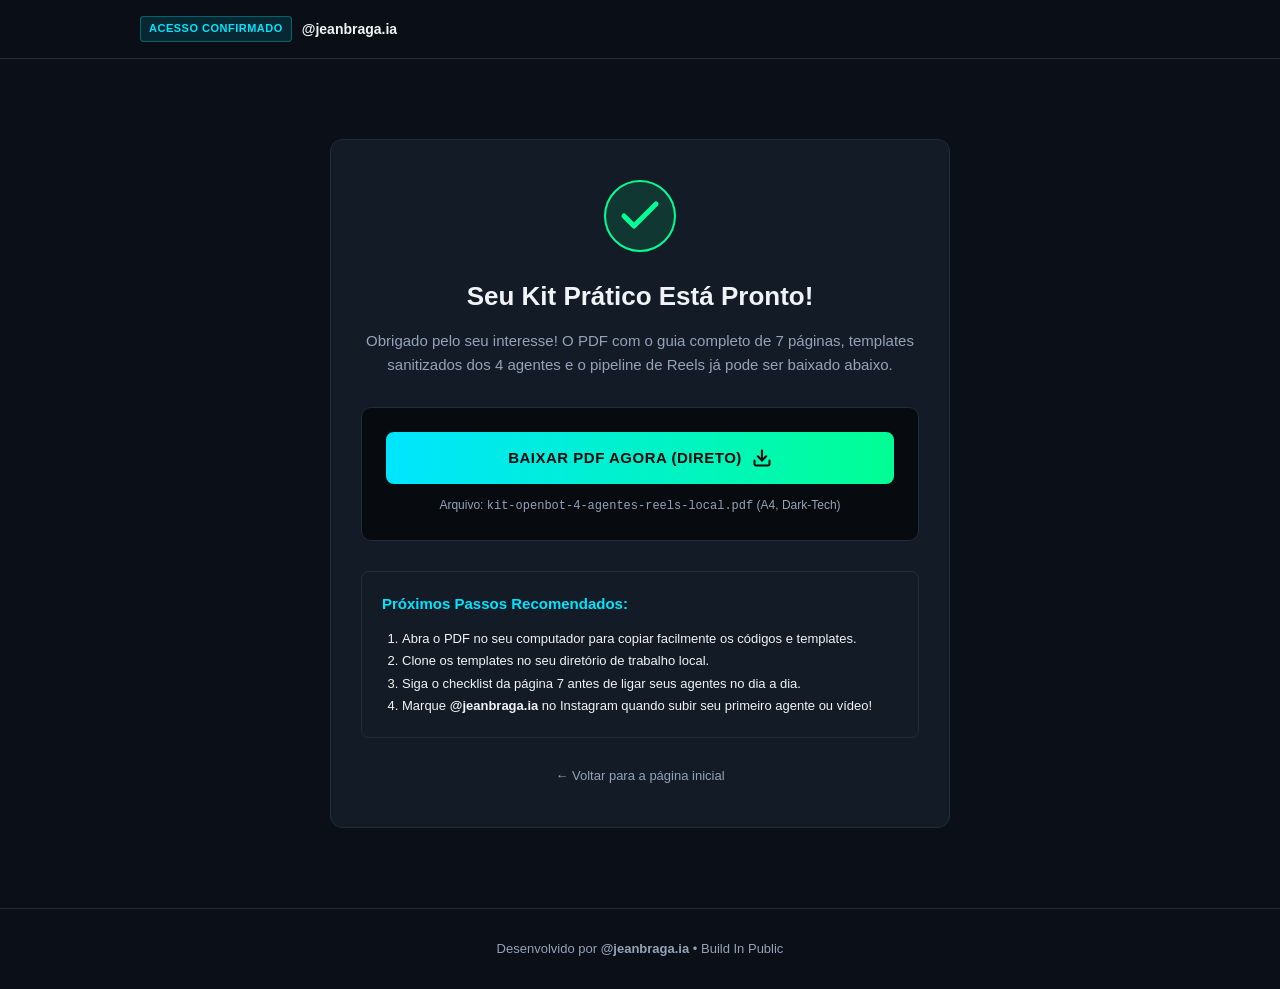
==== obrigado.html @ dc72104d "feat: landing page e kit pratico openbot 4 agentes Funil completo com Netlify Forms inteligente, ass" ====
<!DOCTYPE html>
<html lang="pt-BR">
<head>
  <meta charset="UTF-8">
  <meta name="viewport" content="width=device-width, initial-scale=1.0">
  <title>Kit Liberado! | @jeanbraga.ia</title>
  <link rel="stylesheet" href="styles.css">
</head>
<body>
  <header class="site-header">
    <div class="container header-content">
      <div class="brand">
        <span class="brand-badge">ACESSO CONFIRMADO</span>
        <span class="brand-handle">@jeanbraga.ia</span>
      </div>
    </div>
  </header>

  <main class="thankyou-section">
    <div class="container">
      <div class="thankyou-card">
        <div class="success-icon">
          <svg width="48" height="48" viewBox="0 0 24 24" fill="none" stroke="#00FF94" stroke-width="2.5" stroke-linecap="round" stroke-linejoin="round">
            <polyline points="20 6 9 17 4 12"></polyline>
          </svg>
        </div>

        <h1 class="thankyou-title">Seu Kit Prático Está Pronto!</h1>
        <p class="thankyou-subtitle">
          Obrigado pelo seu interesse! O PDF com o guia completo de 7 páginas, templates sanitizados dos 4 agentes e o pipeline de Reels já pode ser baixado abaixo.
        </p>

        <div class="download-box">
          <a href="assets/kit-openbot-4-agentes-reels-local.pdf" download="kit-openbot-4-agentes-reels-local.pdf" class="cta-button">
            <span>BAIXAR PDF AGORA (DIRETO)</span>
            <svg width="20" height="20" viewBox="0 0 24 24" fill="none" stroke="currentColor" stroke-width="2.5" stroke-linecap="round" stroke-linejoin="round">
              <path d="M21 15v4a2 2 0 0 1-2 2H5a2 2 0 0 1-2-2v-4"></path>
              <polyline points="7 10 12 15 17 10"></polyline>
              <line x1="12" y1="15" x2="12" y2="3"></line>
            </svg>
          </a>
          <p class="download-hint">Arquivo: <code>kit-openbot-4-agentes-reels-local.pdf</code> (A4, Dark-Tech)</p>
        </div>

        <div class="next-steps-card">
          <h3>Próximos Passos Recomendados:</h3>
          <ol class="steps-list">
            <li>Abra o PDF no seu computador para copiar facilmente os códigos e templates.</li>
            <li>Clone os templates no seu diretório de trabalho local.</li>
            <li>Siga o checklist da página 7 antes de ligar seus agentes no dia a dia.</li>
            <li>Marque <strong>@jeanbraga.ia</strong> no Instagram quando subir seu primeiro agente ou vídeo!</li>
          </ol>
        </div>

        <div class="thankyou-footer">
          <a href="index.html" class="back-link">← Voltar para a página inicial</a>
        </div>
      </div>
    </div>
  </main>

  <footer class="site-footer">
    <div class="container footer-content">
      <p>Desenvolvido por <strong>@jeanbraga.ia</strong> • Build In Public</p>
    </div>
  </footer>

  <script>
    // Inicia o download automaticamente após 1.5s para maior conveniência
    setTimeout(function() {
      const a = document.createElement('a');
      a.href = 'assets/kit-openbot-4-agentes-reels-local.pdf';
      a.download = 'kit-openbot-4-agentes-reels-local.pdf';
      document.body.appendChild(a);
      a.click();
      document.body.removeChild(a);
    }, 1500);
  </script>
</body>
</html>
---- styles.css ----
/* styles.css - Kit OpenBot 4 Agentes LP */
:root {
  --bg-color: #0B0F17;
  --surface-color: #131B26;
  --surface-border: #1F2D3D;
  --cyan: #00E5FF;
  --green: #00FF94;
  --purple: #A855F7;
  --yellow: #FBBF24;
  --text-white: #F0F4F8;
  --text-muted: #94A3B8;
  --text-danger: #F43F5E;
  --font-family: -apple-system, BlinkMacSystemFont, "Segoe UI", Roboto, "Helvetica Neue", Arial, sans-serif;
  --font-mono: ui-monospace, SFMono-Regular, Menlo, Monaco, Consolas, monospace;
}

* {
  box-sizing: border-box;
  margin: 0;
  padding: 0;
}

body {
  background-color: var(--bg-color);
  color: var(--text-white);
  font-family: var(--font-family);
  line-height: 1.6;
  -webkit-font-smoothing: antialiased;
}

.container {
  max-width: 1040px;
  margin: 0 auto;
  padding: 0 20px;
}

/* Site Header */
.site-header {
  border-bottom: 1px solid var(--surface-border);
  padding: 16px 0;
  background-color: rgba(11, 15, 23, 0.9);
  backdrop-filter: blur(8px);
  position: sticky;
  top: 0;
  z-index: 100;
}

.header-content {
  display: flex;
  justify-content: space-between;
  align-items: center;
}

.brand {
  display: flex;
  align-items: center;
  gap: 10px;
}

.brand-badge {
  background: rgba(0, 229, 255, 0.12);
  color: var(--cyan);
  border: 1px solid rgba(0, 229, 255, 0.3);
  font-size: 11px;
  font-weight: 700;
  padding: 3px 8px;
  border-radius: 4px;
  letter-spacing: 0.5px;
}

.brand-handle {
  font-weight: 700;
  font-size: 14px;
  color: var(--text-white);
}

.header-pill {
  font-size: 12px;
  color: var(--text-muted);
  display: flex;
  align-items: center;
  gap: 6px;
  background: var(--surface-color);
  border: 1px solid var(--surface-border);
  padding: 4px 12px;
  border-radius: 100px;
}

.dot {
  width: 6px;
  height: 6px;
  background-color: var(--green);
  border-radius: 50%;
  box-shadow: 0 0 8px var(--green);
}

/* Hero Section */
.hero-section {
  padding: 60px 0 50px;
  text-align: center;
}

.badge-tag {
  display: inline-block;
  color: var(--green);
  font-size: 12px;
  font-weight: 800;
  letter-spacing: 1px;
  text-transform: uppercase;
  margin-bottom: 16px;
}

.hero-title {
  font-size: clamp(26px, 4vw, 42px);
  line-height: 1.25;
  font-weight: 800;
  max-width: 860px;
  margin: 0 auto 20px;
}

.text-danger {
  color: var(--text-danger);
  text-decoration: line-through;
  opacity: 0.9;
}

.text-gradient {
  background: linear-gradient(90deg, var(--cyan), var(--green));
  -webkit-background-clip: text;
  -webkit-text-fill-color: transparent;
}

.hero-subtitle {
  font-size: 16px;
  color: var(--text-muted);
  max-width: 720px;
  margin: 0 auto 36px;
  line-height: 1.6;
}

/* Form Wrapper */
.form-wrapper {
  background: var(--surface-color);
  border: 1px solid var(--surface-border);
  border-radius: 12px;
  max-width: 540px;
  margin: 0 auto;
  padding: 30px;
  box-shadow: 0 16px 36px rgba(0, 0, 0, 0.4);
  text-align: left;
}

.form-header {
  margin-bottom: 20px;
  text-align: center;
}

.form-header h3 {
  font-size: 18px;
  color: var(--text-white);
  margin-bottom: 4px;
}

.form-header p {
  font-size: 13px;
  color: var(--text-muted);
}

.lead-form {
  display: flex;
  flex-direction: column;
  gap: 16px;
}

.form-group {
  display: flex;
  flex-direction: column;
  gap: 8px;
}

.form-label {
  font-size: 13px;
  font-weight: 600;
  color: var(--text-muted);
}

.input-container {
  position: relative;
  display: flex;
  align-items: center;
}

.form-input {
  width: 100%;
  background: #070A0F;
  border: 1.5px solid var(--surface-border);
  border-radius: 8px;
  padding: 14px 105px 14px 14px;
  font-size: 15px;
  color: var(--text-white);
  font-family: var(--font-family);
  transition: all 0.2s ease;
}

.form-input:focus {
  outline: none;
  border-color: var(--cyan);
  box-shadow: 0 0 0 3px rgba(0, 229, 255, 0.15);
}

.form-input.valid-phone {
  border-color: var(--green);
}

.form-input.valid-email {
  border-color: var(--cyan);
}

.form-input.invalid-input {
  border-color: var(--text-danger);
}

.type-indicator {
  position: absolute;
  right: 12px;
  font-size: 11px;
  font-weight: 700;
  padding: 3px 8px;
  border-radius: 4px;
  text-transform: uppercase;
  background: var(--surface-border);
  color: var(--text-muted);
  pointer-events: none;
  transition: all 0.2s ease;
}

.type-indicator.whatsapp {
  background: rgba(0, 255, 148, 0.15);
  color: var(--green);
  border: 1px solid rgba(0, 255, 148, 0.3);
}

.type-indicator.email {
  background: rgba(0, 229, 255, 0.15);
  color: var(--cyan);
  border: 1px solid rgba(0, 229, 255, 0.3);
}

.field-feedback {
  font-size: 12px;
  min-height: 18px;
}

.field-feedback.error {
  color: var(--text-danger);
}

.field-feedback.success {
  color: var(--green);
}

.cta-button {
  background: linear-gradient(90deg, #00E5FF, #00FF94);
  color: #070A0F;
  border: none;
  border-radius: 8px;
  padding: 14px 24px;
  font-size: 15px;
  font-weight: 800;
  letter-spacing: 0.5px;
  cursor: pointer;
  display: flex;
  align-items: center;
  justify-content: center;
  gap: 10px;
  transition: transform 0.15s ease, opacity 0.2s ease, box-shadow 0.2s ease;
  text-decoration: none;
}

.cta-button:hover:not(:disabled) {
  transform: translateY(-1px);
  box-shadow: 0 6px 20px rgba(0, 229, 255, 0.35);
}

.cta-button:disabled {
  opacity: 0.4;
  cursor: not-allowed;
}

.privacy-note {
  font-size: 11px;
  color: var(--text-muted);
  text-align: center;
  margin-top: 14px;
}

/* Features Section */
.features-section {
  padding: 60px 0;
  border-top: 1px solid var(--surface-border);
}

.section-header {
  text-align: center;
  margin-bottom: 40px;
}

.section-header h2 {
  font-size: clamp(22px, 3vw, 32px);
  margin-top: 6px;
  margin-bottom: 10px;
}

.section-header p {
  color: var(--text-muted);
  font-size: 15px;
}

.cards-grid {
  display: grid;
  grid-template-columns: repeat(auto-fit, minmax(230px, 1fr));
  gap: 20px;
}

.feature-card {
  background: var(--surface-color);
  border: 1px solid var(--surface-border);
  border-radius: 10px;
  padding: 24px;
  display: flex;
  flex-direction: column;
  gap: 12px;
}

.card-icon {
  font-family: var(--font-mono);
  font-size: 13px;
  font-weight: 700;
  width: 36px;
  height: 36px;
  display: flex;
  align-items: center;
  justify-content: center;
  border-radius: 8px;
}

.cyan-border {
  color: var(--cyan);
  border: 1px solid rgba(0, 229, 255, 0.4);
  background: rgba(0, 229, 255, 0.08);
}

.green-border {
  color: var(--green);
  border: 1px solid rgba(0, 255, 148, 0.4);
  background: rgba(0, 255, 148, 0.08);
}

.purple-border {
  color: var(--purple);
  border: 1px solid rgba(168, 85, 247, 0.4);
  background: rgba(168, 85, 247, 0.08);
}

.yellow-border {
  color: var(--yellow);
  border: 1px solid rgba(251, 191, 36, 0.4);
  background: rgba(251, 191, 36, 0.08);
}

.feature-card h3 {
  font-size: 17px;
  color: var(--text-white);
}

.feature-card p {
  font-size: 13px;
  color: var(--text-muted);
  line-height: 1.5;
  flex-grow: 1;
}

.card-tag {
  align-self: flex-start;
  font-size: 11px;
  font-family: var(--font-mono);
  color: var(--cyan);
  background: #070A0F;
  border: 1px solid var(--surface-border);
  padding: 3px 8px;
  border-radius: 4px;
}

/* Architecture Flow */
.architecture-section {
  padding: 60px 0 80px;
  border-top: 1px solid var(--surface-border);
}

.steps-flow {
  display: grid;
  grid-template-columns: repeat(auto-fit, minmax(170px, 1fr));
  gap: 16px;
  margin-top: 30px;
}

.flow-step {
  background: var(--surface-color);
  border: 1px solid var(--surface-border);
  border-radius: 8px;
  padding: 20px 16px;
  position: relative;
}

.step-num {
  font-size: 12px;
  font-weight: 800;
  font-family: var(--font-mono);
  color: var(--green);
  background: rgba(0, 255, 148, 0.1);
  padding: 2px 8px;
  border-radius: 4px;
  display: inline-block;
  margin-bottom: 10px;
}

.flow-step h4 {
  font-size: 15px;
  margin-bottom: 6px;
}

.flow-step p {
  font-size: 12px;
  color: var(--text-muted);
  line-height: 1.4;
}

/* Thank You Page */
.thankyou-section {
  padding: 80px 0;
  display: flex;
  align-items: center;
  justify-content: center;
}

.thankyou-card {
  background: var(--surface-color);
  border: 1px solid var(--surface-border);
  border-radius: 12px;
  max-width: 620px;
  margin: 0 auto;
  padding: 40px 30px;
  text-align: center;
}

.success-icon {
  width: 72px;
  height: 72px;
  border-radius: 50%;
  background: rgba(0, 255, 148, 0.12);
  border: 2px solid var(--green);
  display: flex;
  align-items: center;
  justify-content: center;
  margin: 0 auto 24px;
}

.thankyou-title {
  font-size: 26px;
  margin-bottom: 12px;
}

.thankyou-subtitle {
  color: var(--text-muted);
  font-size: 15px;
  margin-bottom: 30px;
  line-height: 1.6;
}

.download-box {
  background: #070A0F;
  border: 1px solid var(--surface-border);
  border-radius: 10px;
  padding: 24px;
  margin-bottom: 30px;
}

.download-hint {
  font-size: 12px;
  color: var(--text-muted);
  margin-top: 12px;
}

.next-steps-card {
  text-align: left;
  background: var(--surface-color);
  border: 1px solid var(--surface-border);
  border-radius: 8px;
  padding: 20px;
  margin-bottom: 24px;
}

.next-steps-card h3 {
  font-size: 15px;
  color: var(--cyan);
  margin-bottom: 12px;
}

.steps-list {
  padding-left: 20px;
  font-size: 13px;
  color: var(--text-white);
  line-height: 1.7;
}

.back-link {
  color: var(--text-muted);
  font-size: 13px;
  text-decoration: none;
  transition: color 0.2s ease;
}

.back-link:hover {
  color: var(--cyan);
}

/* Footer */
.site-footer {
  border-top: 1px solid var(--surface-border);
  padding: 30px 0;
  text-align: center;
  font-size: 13px;
  color: var(--text-muted);
}

.footer-meta {
  font-size: 11px;
  margin-top: 6px;
  opacity: 0.7;
}

@media (max-width: 600px) {
  .hero-section {
    padding: 40px 0 30px;
  }
  .form-wrapper {
    padding: 20px 16px;
  }
}
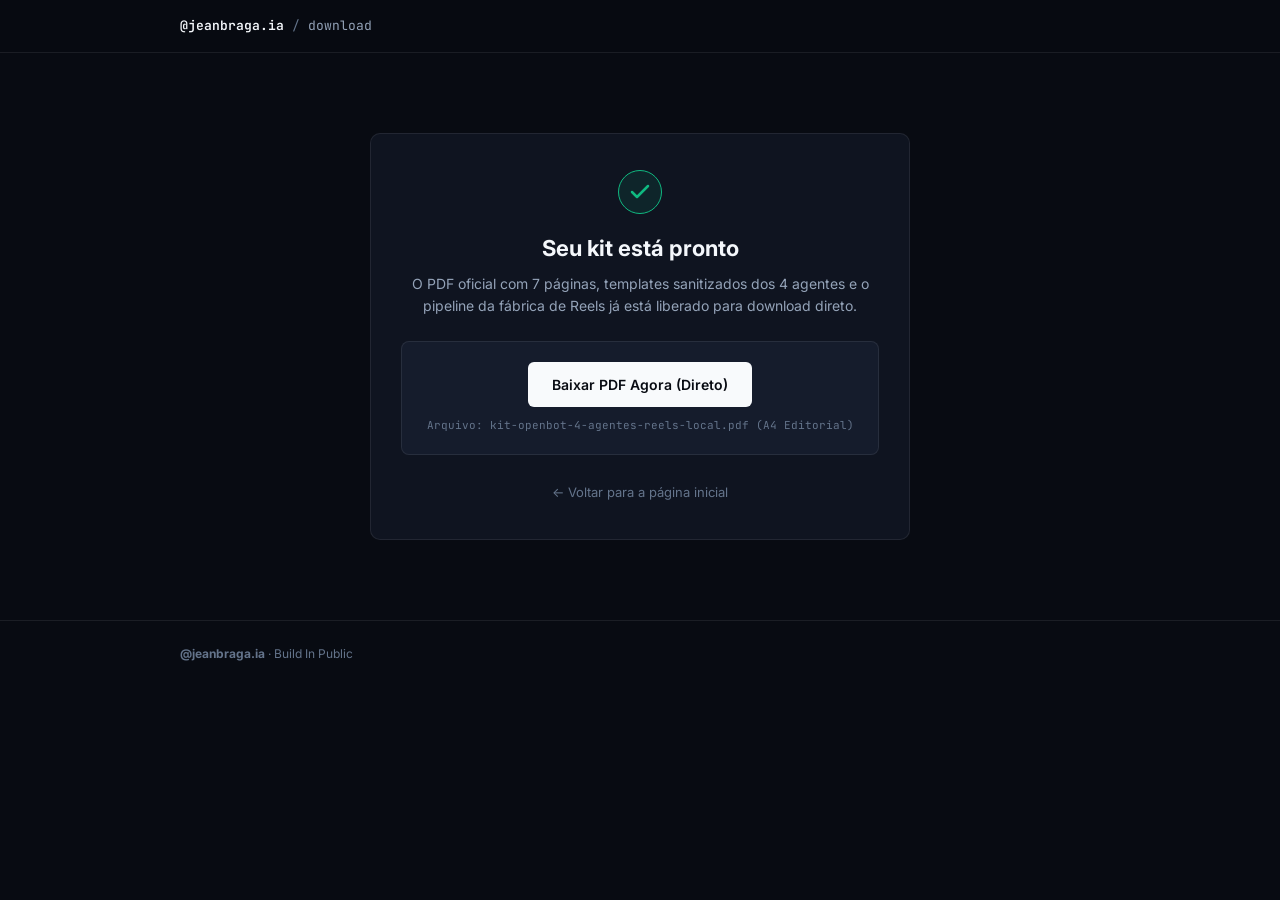
==== commit f64b13e1: "fix(brand): aplica Brand Kit 1.0 oficial na LP e PDF editorial corrigido - Corrige ordem de renderiz" ====
--- a/obrigado.html
+++ b/obrigado.html
@@ -3,70 +3,56 @@
 <head>
   <meta charset="UTF-8">
   <meta name="viewport" content="width=device-width, initial-scale=1.0">
-  <title>Kit Liberado! | @jeanbraga.ia</title>
+  <title>Kit Liberado — @jeanbraga.ia</title>
+  <link rel="preconnect" href="https://fonts.googleapis.com">
+  <link rel="preconnect" href="https://fonts.gstatic.com" crossorigin>
+  <link href="https://fonts.googleapis.com/css2?family=Inter:wght@400;500;600;700&family=JetBrains+Mono:wght@400;500&display=swap" rel="stylesheet">
   <link rel="stylesheet" href="styles.css">
 </head>
 <body>
   <header class="site-header">
-    <div class="container header-content">
+    <div class="container header-inner">
       <div class="brand">
-        <span class="brand-badge">ACESSO CONFIRMADO</span>
         <span class="brand-handle">@jeanbraga.ia</span>
+        <span class="brand-sep">/</span>
+        <span class="brand-tag">download</span>
       </div>
     </div>
   </header>
 
-  <main class="thankyou-section">
+  <main class="thankyou-wrapper">
     <div class="container">
-      <div class="thankyou-card">
-        <div class="success-icon">
-          <svg width="48" height="48" viewBox="0 0 24 24" fill="none" stroke="#00FF94" stroke-width="2.5" stroke-linecap="round" stroke-linejoin="round">
+      <div class="thankyou-box">
+        <div class="check-icon">
+          <svg width="24" height="24" viewBox="0 0 24 24" fill="none" stroke="#10B981" stroke-width="2.5" stroke-linecap="round" stroke-linejoin="round">
             <polyline points="20 6 9 17 4 12"></polyline>
           </svg>
         </div>
 
-        <h1 class="thankyou-title">Seu Kit Prático Está Pronto!</h1>
-        <p class="thankyou-subtitle">
-          Obrigado pelo seu interesse! O PDF com o guia completo de 7 páginas, templates sanitizados dos 4 agentes e o pipeline de Reels já pode ser baixado abaixo.
+        <h1 class="thankyou-title">Seu kit está pronto</h1>
+        <p class="thankyou-desc">
+          O PDF oficial com 7 páginas, templates sanitizados dos 4 agentes e o pipeline da fábrica de Reels já está liberado para download direto.
         </p>
 
-        <div class="download-box">
-          <a href="assets/kit-openbot-4-agentes-reels-local.pdf" download="kit-openbot-4-agentes-reels-local.pdf" class="cta-button">
-            <span>BAIXAR PDF AGORA (DIRETO)</span>
-            <svg width="20" height="20" viewBox="0 0 24 24" fill="none" stroke="currentColor" stroke-width="2.5" stroke-linecap="round" stroke-linejoin="round">
-              <path d="M21 15v4a2 2 0 0 1-2 2H5a2 2 0 0 1-2-2v-4"></path>
-              <polyline points="7 10 12 15 17 10"></polyline>
-              <line x1="12" y1="15" x2="12" y2="3"></line>
-            </svg>
+        <div class="download-action">
+          <a href="assets/kit-openbot-4-agentes-reels-local.pdf" download="kit-openbot-4-agentes-reels-local.pdf" class="download-btn">
+            Baixar PDF Agora (Direto)
           </a>
-          <p class="download-hint">Arquivo: <code>kit-openbot-4-agentes-reels-local.pdf</code> (A4, Dark-Tech)</p>
+          <p class="download-subtext">Arquivo: kit-openbot-4-agentes-reels-local.pdf (A4 Editorial)</p>
         </div>
 
-        <div class="next-steps-card">
-          <h3>Próximos Passos Recomendados:</h3>
-          <ol class="steps-list">
-            <li>Abra o PDF no seu computador para copiar facilmente os códigos e templates.</li>
-            <li>Clone os templates no seu diretório de trabalho local.</li>
-            <li>Siga o checklist da página 7 antes de ligar seus agentes no dia a dia.</li>
-            <li>Marque <strong>@jeanbraga.ia</strong> no Instagram quando subir seu primeiro agente ou vídeo!</li>
-          </ol>
-        </div>
-
-        <div class="thankyou-footer">
-          <a href="index.html" class="back-link">← Voltar para a página inicial</a>
-        </div>
+        <a href="index.html" class="return-link">← Voltar para a página inicial</a>
       </div>
     </div>
   </main>
 
   <footer class="site-footer">
-    <div class="container footer-content">
-      <p>Desenvolvido por <strong>@jeanbraga.ia</strong> • Build In Public</p>
+    <div class="container footer-inner">
+      <div><strong>@jeanbraga.ia</strong> · Build In Public</div>
     </div>
   </footer>
 
   <script>
-    // Inicia o download automaticamente após 1.5s para maior conveniência
     setTimeout(function() {
       const a = document.createElement('a');
       a.href = 'assets/kit-openbot-4-agentes-reels-local.pdf';
@@ -74,7 +60,7 @@
       document.body.appendChild(a);
       a.click();
       document.body.removeChild(a);
-    }, 1500);
+    }, 1200);
   </script>
 </body>
 </html>
--- a/styles.css
+++ b/styles.css
@@ -1,17 +1,25 @@
-/* styles.css - Kit OpenBot 4 Agentes LP */
+/* styles.css — Brand Kit Oficial @jeanbraga.ia (Versão 1.0) */
 :root {
-  --bg-color: #0B0F17;
-  --surface-color: #131B26;
-  --surface-border: #1F2D3D;
-  --cyan: #00E5FF;
-  --green: #00FF94;
-  --purple: #A855F7;
-  --yellow: #FBBF24;
-  --text-white: #F0F4F8;
-  --text-muted: #94A3B8;
-  --text-danger: #F43F5E;
-  --font-family: -apple-system, BlinkMacSystemFont, "Segoe UI", Roboto, "Helvetica Neue", Arial, sans-serif;
-  --font-mono: ui-monospace, SFMono-Regular, Menlo, Monaco, Consolas, monospace;
+  --bg-canvas: #080B12;
+  --bg-surface-1: #0F1420;
+  --bg-surface-2: #151C2C;
+  --border-hairline: rgba(255, 255, 255, 0.08);
+  --border-hover: rgba(56, 189, 248, 0.28);
+  --border-focus: rgba(56, 189, 248, 0.45);
+  
+  --text-primary: #F4F7FB;
+  --text-secondary: #94A3B8;
+  --text-muted: #64748B;
+  
+  --accent-tech: #38BDF8;
+  --accent-signal: #10B981;
+  
+  --cta-bg: #F8FAFC;
+  --cta-text: #080B12;
+  --cta-hover: #E2E8F0;
+  
+  --font-sans: "Inter", -apple-system, BlinkMacSystemFont, "Segoe UI", Roboto, sans-serif;
+  --font-mono: "JetBrains Mono", ui-monospace, SFMono-Regular, monospace;
 }
 
 * {
@@ -21,31 +29,31 @@
 }
 
 body {
-  background-color: var(--bg-color);
-  color: var(--text-white);
-  font-family: var(--font-family);
-  line-height: 1.6;
+  background-color: var(--bg-canvas);
+  color: var(--text-primary);
+  font-family: var(--font-sans);
+  line-height: 1.5;
   -webkit-font-smoothing: antialiased;
 }
 
 .container {
-  max-width: 1040px;
+  max-width: 960px;
   margin: 0 auto;
   padding: 0 20px;
 }
 
-/* Site Header */
+/* Header */
 .site-header {
-  border-bottom: 1px solid var(--surface-border);
+  border-bottom: 1px solid var(--border-hairline);
   padding: 16px 0;
-  background-color: rgba(11, 15, 23, 0.9);
+  background-color: rgba(8, 11, 18, 0.85);
   backdrop-filter: blur(8px);
   position: sticky;
   top: 0;
   z-index: 100;
 }
 
-.header-content {
+.header-inner {
   display: flex;
   justify-content: space-between;
   align-items: center;
@@ -54,496 +62,501 @@
 .brand {
   display: flex;
   align-items: center;
+  gap: 8px;
+  font-family: var(--font-mono);
+  font-size: 13px;
+}
+
+.brand-handle {
+  font-weight: 600;
+  color: var(--text-primary);
+}
+
+.brand-sep {
+  color: var(--text-muted);
+}
+
+.brand-tag {
+  color: var(--text-secondary);
+}
+
+.header-status {
+  display: flex;
+  align-items: center;
+  gap: 8px;
+  font-size: 12px;
+  color: var(--text-secondary);
+  font-family: var(--font-mono);
+}
+
+.status-indicator {
+  width: 6px;
+  height: 6px;
+  background-color: var(--accent-signal);
+  border-radius: 50%;
+}
+
+/* Hero Section */
+.hero-section {
+  padding: 70px 0 40px;
+  text-align: left;
+}
+
+.eyebrow {
+  font-family: var(--font-mono);
+  font-size: 11px;
+  font-weight: 600;
+  color: var(--accent-tech);
+  letter-spacing: 0.05em;
+  margin-bottom: 16px;
+}
+
+.hero-headline {
+  font-size: clamp(30px, 4.5vw, 44px);
+  font-weight: 700;
+  line-height: 1.15;
+  letter-spacing: -0.03em;
+  color: var(--text-primary);
+  max-width: 820px;
+  margin-bottom: 18px;
+}
+
+.hero-description {
+  font-size: 16px;
+  color: var(--text-secondary);
+  max-width: 700px;
+  line-height: 1.6;
+  margin-bottom: 32px;
+}
+
+/* Form */
+.form-container {
+  background: var(--bg-surface-1);
+  border: 1px solid var(--border-hairline);
+  border-radius: 10px;
+  padding: 16px;
+  max-width: 680px;
+  margin-bottom: 40px;
+}
+
+.input-row {
+  display: flex;
   gap: 10px;
 }
 
-.brand-badge {
-  background: rgba(0, 229, 255, 0.12);
-  color: var(--cyan);
-  border: 1px solid rgba(0, 229, 255, 0.3);
+.input-wrapper {
+  position: relative;
+  flex: 1;
+  display: flex;
+  align-items: center;
+}
+
+.contact-input {
+  width: 100%;
+  background: var(--bg-surface-2);
+  border: 1px solid var(--border-hairline);
+  border-radius: 8px;
+  padding: 12px 100px 12px 14px;
+  font-size: 14px;
+  color: var(--text-primary);
+  font-family: var(--font-sans);
+  transition: border-color 0.15s ease;
+}
+
+.contact-input:focus {
+  outline: none;
+  border-color: var(--border-focus);
+}
+
+.contact-input.valid-phone {
+  border-color: var(--accent-signal);
+}
+
+.contact-input.valid-email {
+  border-color: var(--accent-tech);
+}
+
+.contact-input.invalid-input {
+  border-color: #EF4444;
+}
+
+.input-badge {
+  position: absolute;
+  right: 10px;
+  font-family: var(--font-mono);
+  font-size: 10px;
+  font-weight: 500;
+  padding: 3px 6px;
+  border-radius: 4px;
+  background: rgba(255, 255, 255, 0.05);
+  color: var(--text-muted);
+  pointer-events: none;
+}
+
+.input-badge.whatsapp {
+  background: rgba(16, 185, 129, 0.15);
+  color: var(--accent-signal);
+}
+
+.input-badge.email {
+  background: rgba(56, 189, 248, 0.15);
+  color: var(--accent-tech);
+}
+
+.primary-cta {
+  background: var(--cta-bg);
+  color: var(--cta-text);
+  border: none;
+  border-radius: 8px;
+  padding: 0 22px;
+  font-size: 14px;
+  font-weight: 600;
+  font-family: var(--font-sans);
+  cursor: pointer;
+  white-space: nowrap;
+  transition: background-color 0.15s ease, opacity 0.15s ease;
+}
+
+.primary-cta:hover:not(:disabled) {
+  background: var(--cta-hover);
+}
+
+.primary-cta:disabled {
+  opacity: 0.35;
+  cursor: not-allowed;
+}
+
+.form-footer {
+  display: flex;
+  justify-content: space-between;
+  align-items: center;
+  margin-top: 10px;
+  padding: 0 2px;
+  font-size: 12px;
+}
+
+.feedback-msg {
+  font-family: var(--font-mono);
   font-size: 11px;
+}
+
+.feedback-msg.error {
+  color: #EF4444;
+}
+
+.feedback-msg.success {
+  color: var(--accent-signal);
+}
+
+.privacy-text {
+  color: var(--text-muted);
+  font-size: 11px;
+}
+
+/* Artifact Preview Interativo (Code Window) */
+.preview-section {
+  padding-bottom: 60px;
+}
+
+.code-window {
+  background: var(--bg-surface-1);
+  border: 1px solid var(--border-hairline);
+  border-radius: 10px;
+  overflow: hidden;
+}
+
+.window-header {
+  display: flex;
+  align-items: center;
+  justify-content: space-between;
+  padding: 10px 16px;
+  border-bottom: 1px solid var(--border-hairline);
+  background: rgba(8, 11, 18, 0.5);
+}
+
+.window-dots {
+  display: flex;
+  gap: 6px;
+  width: 50px;
+}
+
+.window-dots .dot {
+  width: 8px;
+  height: 8px;
+  border-radius: 50%;
+  background: rgba(255, 255, 255, 0.15);
+}
+
+.window-tabs {
+  display: flex;
+  gap: 4px;
+}
+
+.tab-btn {
+  background: none;
+  border: none;
+  color: var(--text-secondary);
+  font-family: var(--font-mono);
+  font-size: 12px;
+  padding: 5px 12px;
+  border-radius: 6px;
+  cursor: pointer;
+  transition: all 0.15s ease;
+}
+
+.tab-btn:hover {
+  color: var(--text-primary);
+  background: var(--bg-surface-2);
+}
+
+.tab-btn.active {
+  color: var(--text-primary);
+  background: var(--bg-surface-2);
+  border: 1px solid var(--border-hairline);
+}
+
+.file-tag {
+  font-family: var(--font-mono);
+  font-size: 10px;
+  color: var(--text-muted);
+}
+
+.window-body {
+  padding: 18px 20px;
+  background: var(--bg-surface-1);
+}
+
+.code-content {
+  display: none;
+  font-family: var(--font-mono);
+  font-size: 12.5px;
+  line-height: 1.6;
+  color: #E2E8F0;
+  overflow-x: auto;
+}
+
+.code-content.active {
+  display: block;
+}
+
+.c-comment { color: #64748B; }
+.c-keyword { color: #38BDF8; font-weight: 500; }
+.c-string { color: #10B981; }
+.c-func { color: #FCD34D; }
+.c-num { color: #F472B6; }
+.c-var { color: #38BDF8; text-decoration: underline; }
+
+/* Bento Grid Asimétrico */
+.bento-section {
+  padding-bottom: 80px;
+}
+
+.section-title-wrap {
+  margin-bottom: 24px;
+}
+
+.section-headline {
+  font-size: 22px;
   font-weight: 700;
+  letter-spacing: -0.02em;
+  color: var(--text-primary);
+  margin-bottom: 4px;
+}
+
+.section-sub {
+  font-size: 14px;
+  color: var(--text-secondary);
+}
+
+.bento-grid {
+  display: grid;
+  grid-template-columns: repeat(3, 1fr);
+  gap: 14px;
+}
+
+.bento-card {
+  background: var(--bg-surface-1);
+  border: 1px solid var(--border-hairline);
+  border-radius: 10px;
+  padding: 22px;
+  display: flex;
+  flex-direction: column;
+  transition: border-color 0.2s ease;
+}
+
+.bento-card:hover {
+  border-color: var(--border-hover);
+}
+
+.bento-hero {
+  grid-column: span 2;
+}
+
+.bento-wide {
+  grid-column: span 3;
+}
+
+.card-meta {
+  font-family: var(--font-mono);
+  font-size: 10.5px;
+  font-weight: 600;
+  color: var(--accent-tech);
+  margin-bottom: 10px;
+  letter-spacing: 0.04em;
+}
+
+.bento-card h3 {
+  font-size: 17px;
+  font-weight: 600;
+  color: var(--text-primary);
+  margin-bottom: 8px;
+}
+
+.bento-card p {
+  font-size: 13px;
+  color: var(--text-secondary);
+  line-height: 1.55;
+  flex-grow: 1;
+}
+
+.card-tags {
+  display: flex;
+  gap: 8px;
+  margin-top: 16px;
+}
+
+.card-tags span {
+  font-family: var(--font-mono);
+  font-size: 11px;
+  color: var(--text-secondary);
+  background: var(--bg-surface-2);
+  border: 1px solid var(--border-hairline);
   padding: 3px 8px;
   border-radius: 4px;
-  letter-spacing: 0.5px;
-}
-
-.brand-handle {
+}
+
+/* Thank you page styles */
+.thankyou-wrapper {
+  padding: 80px 0;
+  max-width: 580px;
+  margin: 0 auto;
+}
+
+.thankyou-box {
+  background: var(--bg-surface-1);
+  border: 1px solid var(--border-hairline);
+  border-radius: 10px;
+  padding: 36px 30px;
+  text-align: center;
+}
+
+.check-icon {
+  width: 44px;
+  height: 44px;
+  border-radius: 50%;
+  background: rgba(16, 185, 129, 0.1);
+  border: 1px solid var(--accent-signal);
+  display: flex;
+  align-items: center;
+  justify-content: center;
+  margin: 0 auto 18px;
+}
+
+.thankyou-title {
+  font-size: 22px;
   font-weight: 700;
+  margin-bottom: 8px;
+}
+
+.thankyou-desc {
   font-size: 14px;
-  color: var(--text-white);
-}
-
-.header-pill {
-  font-size: 12px;
-  color: var(--text-muted);
-  display: flex;
-  align-items: center;
-  gap: 6px;
-  background: var(--surface-color);
-  border: 1px solid var(--surface-border);
-  padding: 4px 12px;
-  border-radius: 100px;
-}
-
-.dot {
-  width: 6px;
-  height: 6px;
-  background-color: var(--green);
-  border-radius: 50%;
-  box-shadow: 0 0 8px var(--green);
-}
-
-/* Hero Section */
-.hero-section {
-  padding: 60px 0 50px;
-  text-align: center;
-}
-
-.badge-tag {
-  display: inline-block;
-  color: var(--green);
-  font-size: 12px;
-  font-weight: 800;
-  letter-spacing: 1px;
-  text-transform: uppercase;
-  margin-bottom: 16px;
-}
-
-.hero-title {
-  font-size: clamp(26px, 4vw, 42px);
-  line-height: 1.25;
-  font-weight: 800;
-  max-width: 860px;
-  margin: 0 auto 20px;
-}
-
-.text-danger {
-  color: var(--text-danger);
-  text-decoration: line-through;
-  opacity: 0.9;
-}
-
-.text-gradient {
-  background: linear-gradient(90deg, var(--cyan), var(--green));
-  -webkit-background-clip: text;
-  -webkit-text-fill-color: transparent;
-}
-
-.hero-subtitle {
-  font-size: 16px;
-  color: var(--text-muted);
-  max-width: 720px;
-  margin: 0 auto 36px;
+  color: var(--text-secondary);
   line-height: 1.6;
-}
-
-/* Form Wrapper */
-.form-wrapper {
-  background: var(--surface-color);
-  border: 1px solid var(--surface-border);
-  border-radius: 12px;
-  max-width: 540px;
-  margin: 0 auto;
-  padding: 30px;
-  box-shadow: 0 16px 36px rgba(0, 0, 0, 0.4);
-  text-align: left;
-}
-
-.form-header {
-  margin-bottom: 20px;
-  text-align: center;
-}
-
-.form-header h3 {
-  font-size: 18px;
-  color: var(--text-white);
-  margin-bottom: 4px;
-}
-
-.form-header p {
-  font-size: 13px;
-  color: var(--text-muted);
-}
-
-.lead-form {
-  display: flex;
-  flex-direction: column;
-  gap: 16px;
-}
-
-.form-group {
-  display: flex;
-  flex-direction: column;
-  gap: 8px;
-}
-
-.form-label {
-  font-size: 13px;
-  font-weight: 600;
-  color: var(--text-muted);
-}
-
-.input-container {
-  position: relative;
-  display: flex;
-  align-items: center;
-}
-
-.form-input {
-  width: 100%;
-  background: #070A0F;
-  border: 1.5px solid var(--surface-border);
-  border-radius: 8px;
-  padding: 14px 105px 14px 14px;
-  font-size: 15px;
-  color: var(--text-white);
-  font-family: var(--font-family);
-  transition: all 0.2s ease;
-}
-
-.form-input:focus {
-  outline: none;
-  border-color: var(--cyan);
-  box-shadow: 0 0 0 3px rgba(0, 229, 255, 0.15);
-}
-
-.form-input.valid-phone {
-  border-color: var(--green);
-}
-
-.form-input.valid-email {
-  border-color: var(--cyan);
-}
-
-.form-input.invalid-input {
-  border-color: var(--text-danger);
-}
-
-.type-indicator {
-  position: absolute;
-  right: 12px;
-  font-size: 11px;
-  font-weight: 700;
-  padding: 3px 8px;
-  border-radius: 4px;
-  text-transform: uppercase;
-  background: var(--surface-border);
-  color: var(--text-muted);
-  pointer-events: none;
-  transition: all 0.2s ease;
-}
-
-.type-indicator.whatsapp {
-  background: rgba(0, 255, 148, 0.15);
-  color: var(--green);
-  border: 1px solid rgba(0, 255, 148, 0.3);
-}
-
-.type-indicator.email {
-  background: rgba(0, 229, 255, 0.15);
-  color: var(--cyan);
-  border: 1px solid rgba(0, 229, 255, 0.3);
-}
-
-.field-feedback {
-  font-size: 12px;
-  min-height: 18px;
-}
-
-.field-feedback.error {
-  color: var(--text-danger);
-}
-
-.field-feedback.success {
-  color: var(--green);
-}
-
-.cta-button {
-  background: linear-gradient(90deg, #00E5FF, #00FF94);
-  color: #070A0F;
-  border: none;
-  border-radius: 8px;
-  padding: 14px 24px;
-  font-size: 15px;
-  font-weight: 800;
-  letter-spacing: 0.5px;
-  cursor: pointer;
-  display: flex;
-  align-items: center;
-  justify-content: center;
-  gap: 10px;
-  transition: transform 0.15s ease, opacity 0.2s ease, box-shadow 0.2s ease;
-  text-decoration: none;
-}
-
-.cta-button:hover:not(:disabled) {
-  transform: translateY(-1px);
-  box-shadow: 0 6px 20px rgba(0, 229, 255, 0.35);
-}
-
-.cta-button:disabled {
-  opacity: 0.4;
-  cursor: not-allowed;
-}
-
-.privacy-note {
-  font-size: 11px;
-  color: var(--text-muted);
-  text-align: center;
-  margin-top: 14px;
-}
-
-/* Features Section */
-.features-section {
-  padding: 60px 0;
-  border-top: 1px solid var(--surface-border);
-}
-
-.section-header {
-  text-align: center;
-  margin-bottom: 40px;
-}
-
-.section-header h2 {
-  font-size: clamp(22px, 3vw, 32px);
-  margin-top: 6px;
-  margin-bottom: 10px;
-}
-
-.section-header p {
-  color: var(--text-muted);
-  font-size: 15px;
-}
-
-.cards-grid {
-  display: grid;
-  grid-template-columns: repeat(auto-fit, minmax(230px, 1fr));
-  gap: 20px;
-}
-
-.feature-card {
-  background: var(--surface-color);
-  border: 1px solid var(--surface-border);
-  border-radius: 10px;
-  padding: 24px;
-  display: flex;
-  flex-direction: column;
-  gap: 12px;
-}
-
-.card-icon {
-  font-family: var(--font-mono);
-  font-size: 13px;
-  font-weight: 700;
-  width: 36px;
-  height: 36px;
-  display: flex;
-  align-items: center;
-  justify-content: center;
-  border-radius: 8px;
-}
-
-.cyan-border {
-  color: var(--cyan);
-  border: 1px solid rgba(0, 229, 255, 0.4);
-  background: rgba(0, 229, 255, 0.08);
-}
-
-.green-border {
-  color: var(--green);
-  border: 1px solid rgba(0, 255, 148, 0.4);
-  background: rgba(0, 255, 148, 0.08);
-}
-
-.purple-border {
-  color: var(--purple);
-  border: 1px solid rgba(168, 85, 247, 0.4);
-  background: rgba(168, 85, 247, 0.08);
-}
-
-.yellow-border {
-  color: var(--yellow);
-  border: 1px solid rgba(251, 191, 36, 0.4);
-  background: rgba(251, 191, 36, 0.08);
-}
-
-.feature-card h3 {
-  font-size: 17px;
-  color: var(--text-white);
-}
-
-.feature-card p {
-  font-size: 13px;
-  color: var(--text-muted);
-  line-height: 1.5;
-  flex-grow: 1;
-}
-
-.card-tag {
-  align-self: flex-start;
-  font-size: 11px;
-  font-family: var(--font-mono);
-  color: var(--cyan);
-  background: #070A0F;
-  border: 1px solid var(--surface-border);
-  padding: 3px 8px;
-  border-radius: 4px;
-}
-
-/* Architecture Flow */
-.architecture-section {
-  padding: 60px 0 80px;
-  border-top: 1px solid var(--surface-border);
-}
-
-.steps-flow {
-  display: grid;
-  grid-template-columns: repeat(auto-fit, minmax(170px, 1fr));
-  gap: 16px;
-  margin-top: 30px;
-}
-
-.flow-step {
-  background: var(--surface-color);
-  border: 1px solid var(--surface-border);
-  border-radius: 8px;
-  padding: 20px 16px;
-  position: relative;
-}
-
-.step-num {
-  font-size: 12px;
-  font-weight: 800;
-  font-family: var(--font-mono);
-  color: var(--green);
-  background: rgba(0, 255, 148, 0.1);
-  padding: 2px 8px;
-  border-radius: 4px;
-  display: inline-block;
-  margin-bottom: 10px;
-}
-
-.flow-step h4 {
-  font-size: 15px;
-  margin-bottom: 6px;
-}
-
-.flow-step p {
-  font-size: 12px;
-  color: var(--text-muted);
-  line-height: 1.4;
-}
-
-/* Thank You Page */
-.thankyou-section {
-  padding: 80px 0;
-  display: flex;
-  align-items: center;
-  justify-content: center;
-}
-
-.thankyou-card {
-  background: var(--surface-color);
-  border: 1px solid var(--surface-border);
-  border-radius: 12px;
-  max-width: 620px;
-  margin: 0 auto;
-  padding: 40px 30px;
-  text-align: center;
-}
-
-.success-icon {
-  width: 72px;
-  height: 72px;
-  border-radius: 50%;
-  background: rgba(0, 255, 148, 0.12);
-  border: 2px solid var(--green);
-  display: flex;
-  align-items: center;
-  justify-content: center;
-  margin: 0 auto 24px;
-}
-
-.thankyou-title {
-  font-size: 26px;
-  margin-bottom: 12px;
-}
-
-.thankyou-subtitle {
-  color: var(--text-muted);
-  font-size: 15px;
-  margin-bottom: 30px;
-  line-height: 1.6;
-}
-
-.download-box {
-  background: #070A0F;
-  border: 1px solid var(--surface-border);
-  border-radius: 10px;
-  padding: 24px;
-  margin-bottom: 30px;
-}
-
-.download-hint {
-  font-size: 12px;
-  color: var(--text-muted);
-  margin-top: 12px;
-}
-
-.next-steps-card {
-  text-align: left;
-  background: var(--surface-color);
-  border: 1px solid var(--surface-border);
+  margin-bottom: 24px;
+}
+
+.download-action {
+  background: var(--bg-surface-2);
+  border: 1px solid var(--border-hairline);
   border-radius: 8px;
   padding: 20px;
   margin-bottom: 24px;
 }
 
-.next-steps-card h3 {
-  font-size: 15px;
-  color: var(--cyan);
-  margin-bottom: 12px;
-}
-
-.steps-list {
-  padding-left: 20px;
+.download-btn {
+  display: inline-block;
+  background: var(--cta-bg);
+  color: var(--cta-text);
+  font-size: 14px;
+  font-weight: 600;
+  padding: 12px 24px;
+  border-radius: 6px;
+  text-decoration: none;
+  transition: background-color 0.15s ease;
+}
+
+.download-btn:hover {
+  background: var(--cta-hover);
+}
+
+.download-subtext {
+  font-family: var(--font-mono);
+  font-size: 11px;
+  color: var(--text-muted);
+  margin-top: 10px;
+}
+
+.return-link {
   font-size: 13px;
-  color: var(--text-white);
-  line-height: 1.7;
-}
-
-.back-link {
-  color: var(--text-muted);
-  font-size: 13px;
+  color: var(--text-muted);
   text-decoration: none;
-  transition: color 0.2s ease;
-}
-
-.back-link:hover {
-  color: var(--cyan);
+  transition: color 0.15s ease;
+}
+
+.return-link:hover {
+  color: var(--accent-tech);
 }
 
 /* Footer */
 .site-footer {
-  border-top: 1px solid var(--surface-border);
-  padding: 30px 0;
-  text-align: center;
-  font-size: 13px;
-  color: var(--text-muted);
-}
-
-.footer-meta {
-  font-size: 11px;
-  margin-top: 6px;
-  opacity: 0.7;
-}
-
-@media (max-width: 600px) {
-  .hero-section {
-    padding: 40px 0 30px;
-  }
-  .form-wrapper {
-    padding: 20px 16px;
-  }
-}
+  border-top: 1px solid var(--border-hairline);
+  padding: 24px 0;
+  font-size: 12px;
+  color: var(--text-muted);
+}
+
+.footer-inner {
+  display: flex;
+  justify-content: space-between;
+  align-items: center;
+}
+
+.footer-left strong {
+  color: var(--text-secondary);
+}
+
+@media (max-width: 680px) {
+  .hero-headline {
+    font-size: 28px;
+  }
+  .input-row {
+    flex-direction: column;
+  }
+  .primary-cta {
+    padding: 12px;
+  }
+  .form-footer {
+    flex-direction: column;
+    align-items: flex-start;
+    gap: 4px;
+  }
+  .bento-grid {
+    grid-template-columns: 1fr;
+  }
+  .bento-hero, .bento-wide {
+    grid-column: span 1;
+  }
+  .window-tabs {
+    overflow-x: auto;
+  }
+}
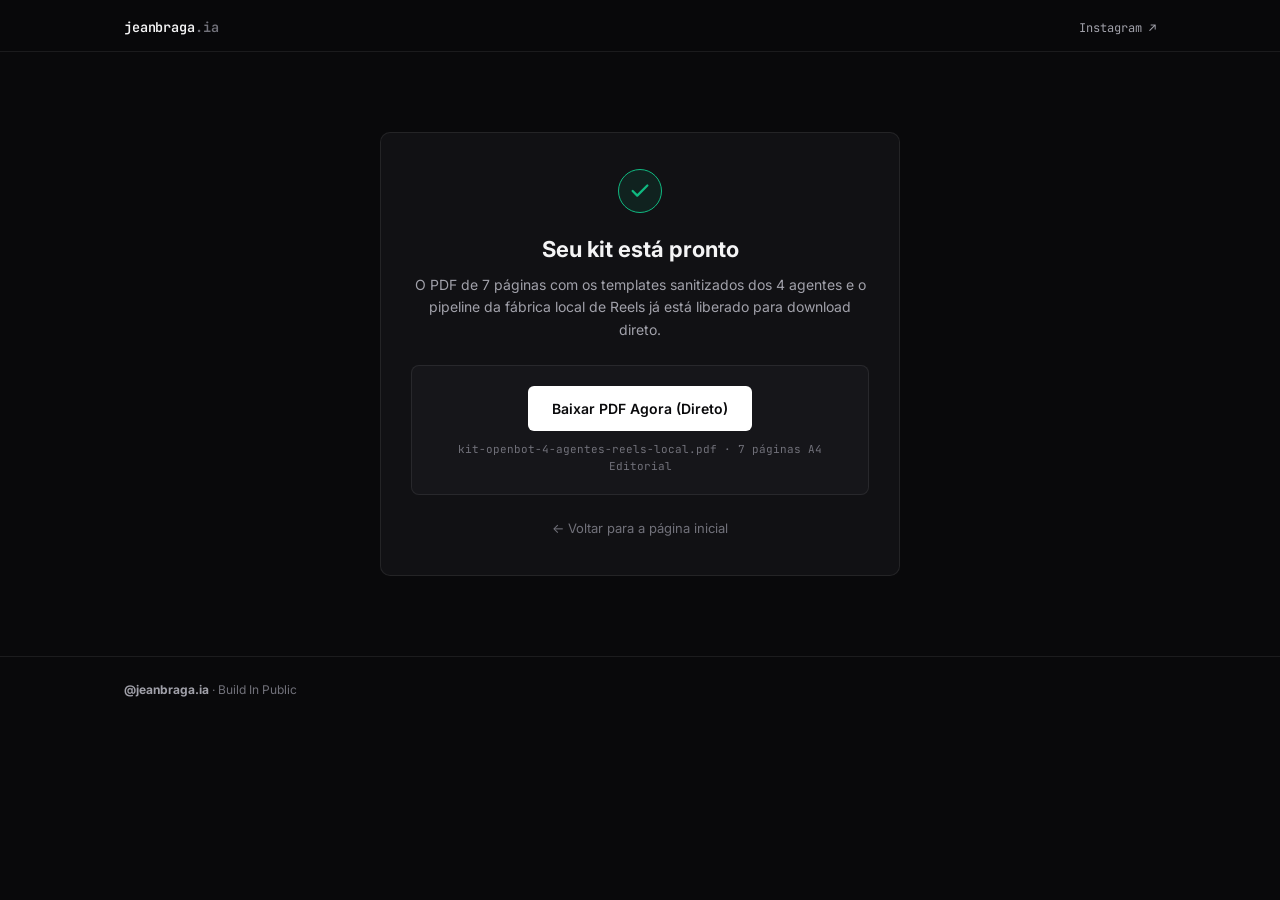
==== commit a36a996e: "refactor(lp): redesign editorial completo anti-ai-slop (Linear/Resend) - Adiciona campo Nome e detec" ====
--- a/obrigado.html
+++ b/obrigado.html
@@ -10,57 +10,73 @@
   <link rel="stylesheet" href="styles.css">
 </head>
 <body>
-  <header class="site-header">
-    <div class="container header-inner">
-      <div class="brand">
-        <span class="brand-handle">@jeanbraga.ia</span>
-        <span class="brand-sep">/</span>
-        <span class="brand-tag">download</span>
+  <header class="top-nav">
+    <div class="nav-container">
+      <div class="nav-left">
+        <a href="/" class="brand-link">jeanbraga<span class="brand-dim">.ia</span></a>
+      </div>
+      <div class="nav-right">
+        <a href="https://instagram.com/jeanbraga.ia" target="_blank" rel="noopener noreferrer" class="social-link">Instagram ↗</a>
       </div>
     </div>
   </header>
 
   <main class="thankyou-wrapper">
-    <div class="container">
-      <div class="thankyou-box">
-        <div class="check-icon">
-          <svg width="24" height="24" viewBox="0 0 24 24" fill="none" stroke="#10B981" stroke-width="2.5" stroke-linecap="round" stroke-linejoin="round">
+    <div class="hero-container">
+      <div class="thankyou-card">
+        <div class="t-icon">
+          <svg width="22" height="22" viewBox="0 0 24 24" fill="none" stroke="#10B981" stroke-width="2.5" stroke-linecap="round" stroke-linejoin="round">
             <polyline points="20 6 9 17 4 12"></polyline>
           </svg>
         </div>
 
-        <h1 class="thankyou-title">Seu kit está pronto</h1>
-        <p class="thankyou-desc">
-          O PDF oficial com 7 páginas, templates sanitizados dos 4 agentes e o pipeline da fábrica de Reels já está liberado para download direto.
+        <h1 class="thankyou-title" id="greetingTitle">Seu kit está pronto</h1>
+        <p class="thankyou-subtitle">
+          O PDF de 7 páginas com os templates sanitizados dos 4 agentes e o pipeline da fábrica local de Reels já está liberado para download direto.
         </p>
 
-        <div class="download-action">
+        <div class="download-block">
           <a href="assets/kit-openbot-4-agentes-reels-local.pdf" download="kit-openbot-4-agentes-reels-local.pdf" class="download-btn">
             Baixar PDF Agora (Direto)
           </a>
-          <p class="download-subtext">Arquivo: kit-openbot-4-agentes-reels-local.pdf (A4 Editorial)</p>
+          <p class="download-meta">kit-openbot-4-agentes-reels-local.pdf · 7 páginas A4 Editorial</p>
         </div>
 
-        <a href="index.html" class="return-link">← Voltar para a página inicial</a>
+        <a href="index.html" class="home-link">← Voltar para a página inicial</a>
       </div>
     </div>
   </main>
 
-  <footer class="site-footer">
-    <div class="container footer-inner">
-      <div><strong>@jeanbraga.ia</strong> · Build In Public</div>
+  <footer class="page-footer">
+    <div class="bento-container footer-flex">
+      <div class="footer-meta">
+        <strong>@jeanbraga.ia</strong> · Build In Public
+      </div>
     </div>
   </footer>
 
   <script>
-    setTimeout(function() {
-      const a = document.createElement('a');
-      a.href = 'assets/kit-openbot-4-agentes-reels-local.pdf';
-      a.download = 'kit-openbot-4-agentes-reels-local.pdf';
-      document.body.appendChild(a);
-      a.click();
-      document.body.removeChild(a);
-    }, 1200);
+    document.addEventListener("DOMContentLoaded", () => {
+      try {
+        const savedName = localStorage.getItem("openbot_lead_name");
+        if (savedName) {
+          const title = document.getElementById("greetingTitle");
+          if (title) {
+            title.textContent = `${savedName}, seu kit está pronto`;
+          }
+        }
+      } catch (e) {}
+
+      // Dispara download suave após 1.2s
+      setTimeout(function() {
+        const a = document.createElement("a");
+        a.href = "assets/kit-openbot-4-agentes-reels-local.pdf";
+        a.download = "kit-openbot-4-agentes-reels-local.pdf";
+        document.body.appendChild(a);
+        a.click();
+        document.body.removeChild(a);
+      }, 1200);
+    });
   </script>
 </body>
 </html>
--- a/styles.css
+++ b/styles.css
@@ -1,22 +1,25 @@
-/* styles.css — Brand Kit Oficial @jeanbraga.ia (Versão 1.0) */
+/* styles.css — Design Editorial Anti-AI-Slop (@jeanbraga.ia) */
 :root {
-  --bg-canvas: #080B12;
-  --bg-surface-1: #0F1420;
-  --bg-surface-2: #151C2C;
+  --bg-page: #09090B;
+  --bg-surface-1: #111114;
+  --bg-surface-2: #16161A;
+  --bg-surface-3: #1F1F24;
+  
   --border-hairline: rgba(255, 255, 255, 0.08);
-  --border-hover: rgba(56, 189, 248, 0.28);
+  --border-hover: rgba(255, 255, 255, 0.16);
   --border-focus: rgba(56, 189, 248, 0.45);
   
-  --text-primary: #F4F7FB;
-  --text-secondary: #94A3B8;
-  --text-muted: #64748B;
+  --text-primary: #F4F4F5;
+  --text-secondary: #A1A1AA;
+  --text-muted: #71717A;
   
   --accent-tech: #38BDF8;
   --accent-signal: #10B981;
+  --accent-danger: #EF4444;
   
-  --cta-bg: #F8FAFC;
-  --cta-text: #080B12;
-  --cta-hover: #E2E8F0;
+  --cta-bg: #FFFFFF;
+  --cta-text: #09090B;
+  --cta-hover: #E4E4E7;
   
   --font-sans: "Inter", -apple-system, BlinkMacSystemFont, "Segoe UI", Roboto, sans-serif;
   --font-mono: "JetBrains Mono", ui-monospace, SFMono-Regular, monospace;
@@ -28,343 +31,338 @@
   padding: 0;
 }
 
+html {
+  scroll-behavior: smooth;
+}
+
 body {
-  background-color: var(--bg-canvas);
+  background-color: var(--bg-page);
   color: var(--text-primary);
   font-family: var(--font-sans);
   line-height: 1.5;
   -webkit-font-smoothing: antialiased;
 }
 
-.container {
-  max-width: 960px;
-  margin: 0 auto;
-  padding: 0 20px;
-}
-
-/* Header */
-.site-header {
+/* Nav */
+.top-nav {
   border-bottom: 1px solid var(--border-hairline);
-  padding: 16px 0;
-  background-color: rgba(8, 11, 18, 0.85);
+  background: rgba(9, 9, 11, 0.85);
   backdrop-filter: blur(8px);
   position: sticky;
   top: 0;
   z-index: 100;
-}
-
-.header-inner {
-  display: flex;
+  height: 52px;
+}
+
+.nav-container {
+  max-width: 1080px;
+  margin: 0 auto;
+  padding: 0 24px;
+  height: 100%;
+  display: flex;
+  align-items: center;
   justify-content: space-between;
-  align-items: center;
-}
-
-.brand {
-  display: flex;
-  align-items: center;
-  gap: 8px;
-  font-family: var(--font-mono);
-  font-size: 13px;
-}
-
-.brand-handle {
+}
+
+.brand-link {
+  font-family: var(--font-mono);
+  font-size: 13.5px;
   font-weight: 600;
   color: var(--text-primary);
-}
-
-.brand-sep {
-  color: var(--text-muted);
-}
-
-.brand-tag {
-  color: var(--text-secondary);
-}
-
-.header-status {
-  display: flex;
-  align-items: center;
-  gap: 8px;
+  text-decoration: none;
+  letter-spacing: -0.01em;
+}
+
+.brand-dim {
+  color: var(--text-muted);
+}
+
+.social-link {
+  font-family: var(--font-mono);
   font-size: 12px;
   color: var(--text-secondary);
-  font-family: var(--font-mono);
-}
-
-.status-indicator {
-  width: 6px;
-  height: 6px;
-  background-color: var(--accent-signal);
-  border-radius: 50%;
+  text-decoration: none;
+  transition: color 0.15s ease;
+}
+
+.social-link:hover {
+  color: var(--text-primary);
+}
+
+/* Container */
+.hero-container,
+.bento-container {
+  max-width: 1080px;
+  margin: 0 auto;
+  padding: 0 24px;
 }
 
 /* Hero Section */
 .hero-section {
-  padding: 70px 0 40px;
-  text-align: left;
-}
-
-.eyebrow {
+  padding: 60px 0 80px;
+}
+
+.hero-grid {
+  display: grid;
+  grid-template-columns: 1.05fr 0.95fr;
+  gap: 48px;
+  align-items: start;
+}
+
+.mono-eyebrow {
   font-family: var(--font-mono);
   font-size: 11px;
-  font-weight: 600;
+  font-weight: 500;
   color: var(--accent-tech);
-  letter-spacing: 0.05em;
+  letter-spacing: 0.04em;
   margin-bottom: 16px;
 }
 
-.hero-headline {
-  font-size: clamp(30px, 4.5vw, 44px);
+.hero-title {
+  font-size: clamp(30px, 4vw, 42px);
   font-weight: 700;
   line-height: 1.15;
   letter-spacing: -0.03em;
   color: var(--text-primary);
-  max-width: 820px;
-  margin-bottom: 18px;
-}
-
-.hero-description {
-  font-size: 16px;
-  color: var(--text-secondary);
-  max-width: 700px;
+  margin-bottom: 16px;
+}
+
+.hero-subtitle {
+  font-size: 15px;
   line-height: 1.6;
-  margin-bottom: 32px;
-}
-
-/* Form */
-.form-container {
+  color: var(--text-secondary);
+  margin-bottom: 28px;
+}
+
+/* Form Card */
+.form-card {
   background: var(--bg-surface-1);
   border: 1px solid var(--border-hairline);
   border-radius: 10px;
-  padding: 16px;
-  max-width: 680px;
-  margin-bottom: 40px;
-}
-
-.input-row {
-  display: flex;
-  gap: 10px;
-}
-
-.input-wrapper {
-  position: relative;
-  flex: 1;
-  display: flex;
+  padding: 22px;
+}
+
+.capture-form {
+  display: flex;
+  flex-direction: column;
+  gap: 14px;
+}
+
+.hidden-field {
+  display: none !important;
+}
+
+.field-block {
+  display: flex;
+  flex-direction: column;
+  gap: 6px;
+}
+
+.label-row {
+  display: flex;
+  justify-content: space-between;
   align-items: center;
 }
 
-.contact-input {
-  width: 100%;
+.field-label {
+  font-size: 12.5px;
+  font-weight: 500;
+  color: var(--text-secondary);
+}
+
+.type-badge {
+  font-family: var(--font-mono);
+  font-size: 10.5px;
+  padding: 2px 6px;
+  border-radius: 4px;
   background: var(--bg-surface-2);
-  border: 1px solid var(--border-hairline);
-  border-radius: 8px;
-  padding: 12px 100px 12px 14px;
+  color: var(--text-muted);
+}
+
+.type-badge.whatsapp {
+  background: rgba(16, 185, 129, 0.15);
+  color: var(--accent-signal);
+}
+
+.type-badge.email {
+  background: rgba(56, 189, 248, 0.15);
+  color: var(--accent-tech);
+}
+
+.field-input {
+  background: var(--bg-surface-2);
+  border: 1px solid var(--border-hairline);
+  border-radius: 6px;
+  padding: 10px 14px;
   font-size: 14px;
   color: var(--text-primary);
   font-family: var(--font-sans);
   transition: border-color 0.15s ease;
 }
 
-.contact-input:focus {
+.field-input:focus {
   outline: none;
   border-color: var(--border-focus);
 }
 
-.contact-input.valid-phone {
+.field-input.valid-field {
   border-color: var(--accent-signal);
 }
 
-.contact-input.valid-email {
-  border-color: var(--accent-tech);
-}
-
-.contact-input.invalid-input {
-  border-color: #EF4444;
-}
-
-.input-badge {
-  position: absolute;
-  right: 10px;
-  font-family: var(--font-mono);
-  font-size: 10px;
-  font-weight: 500;
-  padding: 3px 6px;
-  border-radius: 4px;
-  background: rgba(255, 255, 255, 0.05);
-  color: var(--text-muted);
-  pointer-events: none;
-}
-
-.input-badge.whatsapp {
-  background: rgba(16, 185, 129, 0.15);
+.field-input.invalid-field {
+  border-color: var(--accent-danger);
+}
+
+.field-feedback {
+  font-family: var(--font-mono);
+  font-size: 11px;
+  min-height: 16px;
+}
+
+.field-feedback.error {
+  color: var(--accent-danger);
+}
+
+.field-feedback.success {
   color: var(--accent-signal);
 }
 
-.input-badge.email {
-  background: rgba(56, 189, 248, 0.15);
-  color: var(--accent-tech);
-}
-
-.primary-cta {
+.submit-btn {
   background: var(--cta-bg);
   color: var(--cta-text);
   border: none;
-  border-radius: 8px;
-  padding: 0 22px;
+  border-radius: 6px;
+  padding: 12px 20px;
   font-size: 14px;
   font-weight: 600;
   font-family: var(--font-sans);
   cursor: pointer;
-  white-space: nowrap;
   transition: background-color 0.15s ease, opacity 0.15s ease;
-}
-
-.primary-cta:hover:not(:disabled) {
+  margin-top: 4px;
+}
+
+.submit-btn:hover:not(:disabled) {
   background: var(--cta-hover);
 }
 
-.primary-cta:disabled {
+.submit-btn:disabled {
   opacity: 0.35;
   cursor: not-allowed;
 }
 
-.form-footer {
-  display: flex;
-  justify-content: space-between;
-  align-items: center;
-  margin-top: 10px;
-  padding: 0 2px;
-  font-size: 12px;
-}
-
-.feedback-msg {
-  font-family: var(--font-mono);
+.legal-notice {
   font-size: 11px;
-}
-
-.feedback-msg.error {
-  color: #EF4444;
-}
-
-.feedback-msg.success {
-  color: var(--accent-signal);
-}
-
-.privacy-text {
-  color: var(--text-muted);
-  font-size: 11px;
-}
-
-/* Artifact Preview Interativo (Code Window) */
-.preview-section {
-  padding-bottom: 60px;
-}
-
-.code-window {
+  color: var(--text-muted);
+  text-align: center;
+  margin-top: 2px;
+}
+
+/* Terminal / Code Window */
+.terminal-window {
   background: var(--bg-surface-1);
   border: 1px solid var(--border-hairline);
   border-radius: 10px;
   overflow: hidden;
 }
 
-.window-header {
+.terminal-bar {
   display: flex;
   align-items: center;
   justify-content: space-between;
-  padding: 10px 16px;
+  padding: 10px 14px;
   border-bottom: 1px solid var(--border-hairline);
-  background: rgba(8, 11, 18, 0.5);
-}
-
-.window-dots {
+  background: rgba(9, 9, 11, 0.4);
+}
+
+.terminal-dots {
   display: flex;
   gap: 6px;
-  width: 50px;
-}
-
-.window-dots .dot {
+  width: 44px;
+}
+
+.t-dot {
   width: 8px;
   height: 8px;
   border-radius: 50%;
-  background: rgba(255, 255, 255, 0.15);
-}
-
-.window-tabs {
+  background: rgba(255, 255, 255, 0.12);
+}
+
+.terminal-tabs {
   display: flex;
   gap: 4px;
 }
 
-.tab-btn {
+.t-tab {
   background: none;
   border: none;
-  color: var(--text-secondary);
-  font-family: var(--font-mono);
-  font-size: 12px;
-  padding: 5px 12px;
-  border-radius: 6px;
+  color: var(--text-muted);
+  font-family: var(--font-mono);
+  font-size: 11.5px;
+  padding: 4px 10px;
+  border-radius: 4px;
   cursor: pointer;
   transition: all 0.15s ease;
 }
 
-.tab-btn:hover {
+.t-tab:hover {
+  color: var(--text-secondary);
+}
+
+.t-tab.active {
   color: var(--text-primary);
   background: var(--bg-surface-2);
-}
-
-.tab-btn.active {
-  color: var(--text-primary);
-  background: var(--bg-surface-2);
-  border: 1px solid var(--border-hairline);
-}
-
-.file-tag {
+  border: 1px solid var(--border-hairline);
+}
+
+.terminal-pill {
   font-family: var(--font-mono);
   font-size: 10px;
   color: var(--text-muted);
 }
 
-.window-body {
+.terminal-content {
   padding: 18px 20px;
   background: var(--bg-surface-1);
 }
 
-.code-content {
+.code-pane {
   display: none;
   font-family: var(--font-mono);
-  font-size: 12.5px;
+  font-size: 12px;
   line-height: 1.6;
-  color: #E2E8F0;
+  color: #D4D4D8;
   overflow-x: auto;
 }
 
-.code-content.active {
+.code-pane.active {
   display: block;
 }
 
-.c-comment { color: #64748B; }
-.c-keyword { color: #38BDF8; font-weight: 500; }
-.c-string { color: #10B981; }
-.c-func { color: #FCD34D; }
-.c-num { color: #F472B6; }
-.c-var { color: #38BDF8; text-decoration: underline; }
-
-/* Bento Grid Asimétrico */
+.k-comment { color: #52525B; }
+.k-key { color: var(--accent-tech); font-weight: 500; }
+.k-str { color: var(--accent-signal); }
+.k-accent { color: var(--accent-tech); text-decoration: underline; }
+
+/* Bento Section */
 .bento-section {
-  padding-bottom: 80px;
-}
-
-.section-title-wrap {
-  margin-bottom: 24px;
-}
-
-.section-headline {
-  font-size: 22px;
+  padding: 60px 0 80px;
+  border-top: 1px solid var(--border-hairline);
+}
+
+.section-heading {
+  margin-bottom: 32px;
+}
+
+.section-title {
+  font-size: 24px;
   font-weight: 700;
   letter-spacing: -0.02em;
   color: var(--text-primary);
-  margin-bottom: 4px;
-}
-
-.section-sub {
-  font-size: 14px;
+  margin-bottom: 6px;
+}
+
+.section-desc {
+  font-size: 14.5px;
   color: var(--text-secondary);
 }
 
@@ -378,7 +376,7 @@
   background: var(--bg-surface-1);
   border: 1px solid var(--border-hairline);
   border-radius: 10px;
-  padding: 22px;
+  padding: 24px;
   display: flex;
   flex-direction: column;
   transition: border-color 0.2s ease;
@@ -388,21 +386,17 @@
   border-color: var(--border-hover);
 }
 
-.bento-hero {
+.bento-span-2 {
   grid-column: span 2;
 }
 
-.bento-wide {
-  grid-column: span 3;
-}
-
-.card-meta {
-  font-family: var(--font-mono);
-  font-size: 10.5px;
+.card-num {
+  font-family: var(--font-mono);
+  font-size: 10px;
   font-weight: 600;
   color: var(--accent-tech);
-  margin-bottom: 10px;
-  letter-spacing: 0.04em;
+  margin-bottom: 12px;
+  letter-spacing: 0.05em;
 }
 
 .bento-card h3 {
@@ -413,36 +407,121 @@
 }
 
 .bento-card p {
-  font-size: 13px;
+  font-size: 13.5px;
   color: var(--text-secondary);
   line-height: 1.55;
   flex-grow: 1;
 }
 
-.card-tags {
-  display: flex;
-  gap: 8px;
-  margin-top: 16px;
-}
-
-.card-tags span {
+.agent-roles-list {
+  display: grid;
+  grid-template-columns: 1fr 1fr;
+  gap: 12px;
+  margin-top: 18px;
+  border-top: 1px solid var(--border-hairline);
+  padding-top: 16px;
+}
+
+.role-item {
+  display: flex;
+  flex-direction: column;
+  gap: 2px;
+}
+
+.role-name {
+  font-family: var(--font-mono);
+  font-size: 12px;
+  font-weight: 600;
+  color: var(--text-primary);
+}
+
+.role-desc {
+  font-size: 12px;
+  color: var(--text-muted);
+  line-height: 1.4;
+}
+
+/* Compare Section */
+.compare-section {
+  padding: 60px 0 90px;
+  border-top: 1px solid var(--border-hairline);
+}
+
+.compare-grid {
+  display: grid;
+  grid-template-columns: 1fr 1fr;
+  gap: 16px;
+}
+
+.compare-box {
+  background: var(--bg-surface-1);
+  border: 1px solid var(--border-hairline);
+  border-radius: 10px;
+  padding: 24px;
+}
+
+.compare-box.highlight {
+  border-color: rgba(56, 189, 248, 0.35);
+  background: var(--bg-surface-2);
+}
+
+.compare-header {
+  margin-bottom: 18px;
+  border-bottom: 1px solid var(--border-hairline);
+  padding-bottom: 14px;
+}
+
+.compare-tag {
   font-family: var(--font-mono);
   font-size: 11px;
-  color: var(--text-secondary);
-  background: var(--bg-surface-2);
-  border: 1px solid var(--border-hairline);
-  padding: 3px 8px;
-  border-radius: 4px;
-}
-
-/* Thank you page styles */
+  font-weight: 600;
+  display: inline-block;
+  margin-bottom: 6px;
+}
+
+.compare-tag.dim { color: var(--text-muted); }
+.compare-tag.active { color: var(--accent-signal); }
+
+.compare-header h4 {
+  font-size: 18px;
+  font-weight: 700;
+  color: var(--text-primary);
+}
+
+.compare-list {
+  list-style: none;
+  display: flex;
+  flex-direction: column;
+  gap: 12px;
+  font-size: 13.5px;
+  color: var(--text-secondary);
+}
+
+.compare-list li {
+  position: relative;
+  padding-left: 18px;
+  line-height: 1.5;
+}
+
+.compare-list li::before {
+  content: "—";
+  position: absolute;
+  left: 0;
+  color: var(--text-muted);
+}
+
+.compare-box.highlight .compare-list li::before {
+  color: var(--accent-signal);
+}
+
+/* Thank You Page */
 .thankyou-wrapper {
   padding: 80px 0;
-  max-width: 580px;
+}
+
+.thankyou-card {
+  max-width: 520px;
   margin: 0 auto;
-}
-
-.thankyou-box {
   background: var(--bg-surface-1);
   border: 1px solid var(--border-hairline);
   border-radius: 10px;
@@ -450,7 +529,7 @@
   text-align: center;
 }
 
-.check-icon {
+.t-icon {
   width: 44px;
   height: 44px;
   border-radius: 50%;
@@ -459,7 +538,7 @@
   display: flex;
   align-items: center;
   justify-content: center;
-  margin: 0 auto 18px;
+  margin: 0 auto 20px;
 }
 
 .thankyou-title {
@@ -468,19 +547,19 @@
   margin-bottom: 8px;
 }
 
-.thankyou-desc {
+.thankyou-subtitle {
   font-size: 14px;
   color: var(--text-secondary);
   line-height: 1.6;
   margin-bottom: 24px;
 }
 
-.download-action {
+.download-block {
   background: var(--bg-surface-2);
   border: 1px solid var(--border-hairline);
   border-radius: 8px;
   padding: 20px;
-  margin-bottom: 24px;
+  margin-bottom: 20px;
 }
 
 .download-btn {
@@ -499,64 +578,66 @@
   background: var(--cta-hover);
 }
 
-.download-subtext {
+.download-meta {
   font-family: var(--font-mono);
   font-size: 11px;
   color: var(--text-muted);
   margin-top: 10px;
 }
 
-.return-link {
+.home-link {
   font-size: 13px;
   color: var(--text-muted);
   text-decoration: none;
   transition: color 0.15s ease;
 }
 
-.return-link:hover {
-  color: var(--accent-tech);
+.home-link:hover {
+  color: var(--text-primary);
 }
 
 /* Footer */
-.site-footer {
+.page-footer {
   border-top: 1px solid var(--border-hairline);
   padding: 24px 0;
   font-size: 12px;
   color: var(--text-muted);
 }
 
-.footer-inner {
+.footer-flex {
   display: flex;
   justify-content: space-between;
   align-items: center;
 }
 
-.footer-left strong {
-  color: var(--text-secondary);
-}
-
-@media (max-width: 680px) {
-  .hero-headline {
-    font-size: 28px;
-  }
-  .input-row {
-    flex-direction: column;
-  }
-  .primary-cta {
-    padding: 12px;
-  }
-  .form-footer {
-    flex-direction: column;
-    align-items: flex-start;
-    gap: 4px;
+.footer-meta strong {
+  color: var(--text-secondary);
+}
+
+.back-top-link {
+  color: var(--text-muted);
+  text-decoration: none;
+}
+
+.back-top-link:hover {
+  color: var(--text-primary);
+}
+
+@media (max-width: 960px) {
+  .hero-grid {
+    grid-template-columns: 1fr;
+    gap: 36px;
   }
   .bento-grid {
     grid-template-columns: 1fr;
   }
-  .bento-hero, .bento-wide {
+  .bento-span-2 {
     grid-column: span 1;
   }
-  .window-tabs {
-    overflow-x: auto;
+  .compare-grid {
+    grid-template-columns: 1fr;
   }
-}
+  .agent-roles-list {
+    grid-template-columns: 1fr;
+  }
+}
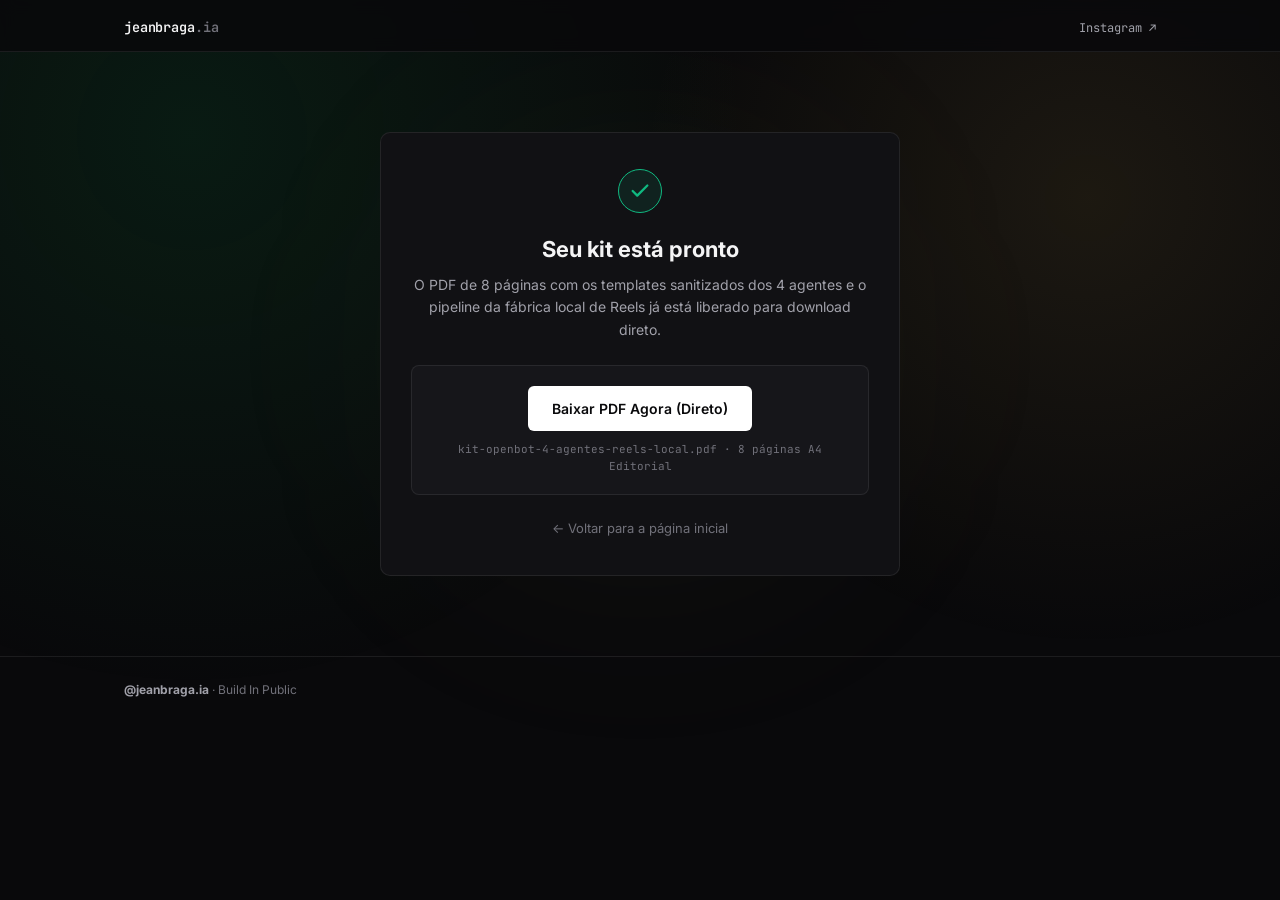
==== commit 54406c39: "feat(lp,pdf): add subtle brand atmosphere glow and elevate editorial 8-page PDF - LP: Add subtle, wi" ====
--- a/obrigado.html
+++ b/obrigado.html
@@ -32,14 +32,14 @@
 
         <h1 class="thankyou-title" id="greetingTitle">Seu kit está pronto</h1>
         <p class="thankyou-subtitle">
-          O PDF de 7 páginas com os templates sanitizados dos 4 agentes e o pipeline da fábrica local de Reels já está liberado para download direto.
+          O PDF de 8 páginas com os templates sanitizados dos 4 agentes e o pipeline da fábrica local de Reels já está liberado para download direto.
         </p>
 
         <div class="download-block">
           <a href="assets/kit-openbot-4-agentes-reels-local.pdf" download="kit-openbot-4-agentes-reels-local.pdf" class="download-btn">
             Baixar PDF Agora (Direto)
           </a>
-          <p class="download-meta">kit-openbot-4-agentes-reels-local.pdf · 7 páginas A4 Editorial</p>
+          <p class="download-meta">kit-openbot-4-agentes-reels-local.pdf · 8 páginas A4 Editorial</p>
         </div>
 
         <a href="index.html" class="home-link">← Voltar para a página inicial</a>
--- a/styles.css
+++ b/styles.css
@@ -16,6 +16,8 @@
   --accent-tech: #38BDF8;
   --accent-signal: #10B981;
   --accent-danger: #EF4444;
+  --aura-emerald: #0D8C46;
+  --aura-amber: #C9A24B;
   
   --cta-bg: #FFFFFF;
   --cta-text: #09090B;
@@ -36,11 +38,36 @@
 }
 
 body {
+  position: relative;
   background-color: var(--bg-page);
   color: var(--text-primary);
   font-family: var(--font-sans);
   line-height: 1.5;
   -webkit-font-smoothing: antialiased;
+  min-height: 100vh;
+  overflow-x: hidden;
+}
+
+/* Subtle, wide blurred background atmosphere in profile colors (Brand Kit 1.0 @jeanbraga.ia) */
+body::before {
+  content: "";
+  position: fixed;
+  top: 0;
+  left: 0;
+  right: 0;
+  bottom: 0;
+  background: 
+    radial-gradient(850px circle at 15% 15%, rgba(13, 140, 70, 0.14) 0%, transparent 65%),
+    radial-gradient(750px circle at 85% 22%, rgba(201, 162, 75, 0.10) 0%, transparent 60%);
+  pointer-events: none;
+  z-index: 0;
+}
+
+.top-nav,
+main,
+footer {
+  position: relative;
+  z-index: 1;
 }
 
 /* Nav */
@@ -107,6 +134,40 @@
   grid-template-columns: 1.05fr 0.95fr;
   gap: 48px;
   align-items: start;
+}
+
+.hero-content {
+  position: relative;
+}
+
+.hero-content::before {
+  content: "";
+  position: absolute;
+  top: -50px;
+  left: -50px;
+  width: 480px;
+  height: 480px;
+  background: radial-gradient(circle, rgba(13, 140, 70, 0.15) 0%, transparent 70%);
+  filter: blur(130px);
+  pointer-events: none;
+  z-index: -1;
+}
+
+.hero-preview {
+  position: relative;
+}
+
+.hero-preview::before {
+  content: "";
+  position: absolute;
+  top: -40px;
+  right: -40px;
+  width: 440px;
+  height: 440px;
+  background: radial-gradient(circle, rgba(201, 162, 75, 0.10) 0%, transparent 70%);
+  filter: blur(120px);
+  pointer-events: none;
+  z-index: -1;
 }
 
 .mono-eyebrow {
@@ -520,6 +581,7 @@
 }
 
 .thankyou-card {
+  position: relative;
   max-width: 520px;
   margin: 0 auto;
   background: var(--bg-surface-1);
@@ -527,6 +589,20 @@
   border-radius: 10px;
   padding: 36px 30px;
   text-align: center;
+}
+
+.thankyou-card::before {
+  content: "";
+  position: absolute;
+  top: 50%;
+  left: 50%;
+  transform: translate(-50%, -50%);
+  width: 440px;
+  height: 440px;
+  background: radial-gradient(circle, rgba(13, 140, 70, 0.14) 0%, rgba(201, 162, 75, 0.09) 45%, transparent 70%);
+  filter: blur(120px);
+  pointer-events: none;
+  z-index: -1;
 }
 
 .t-icon {
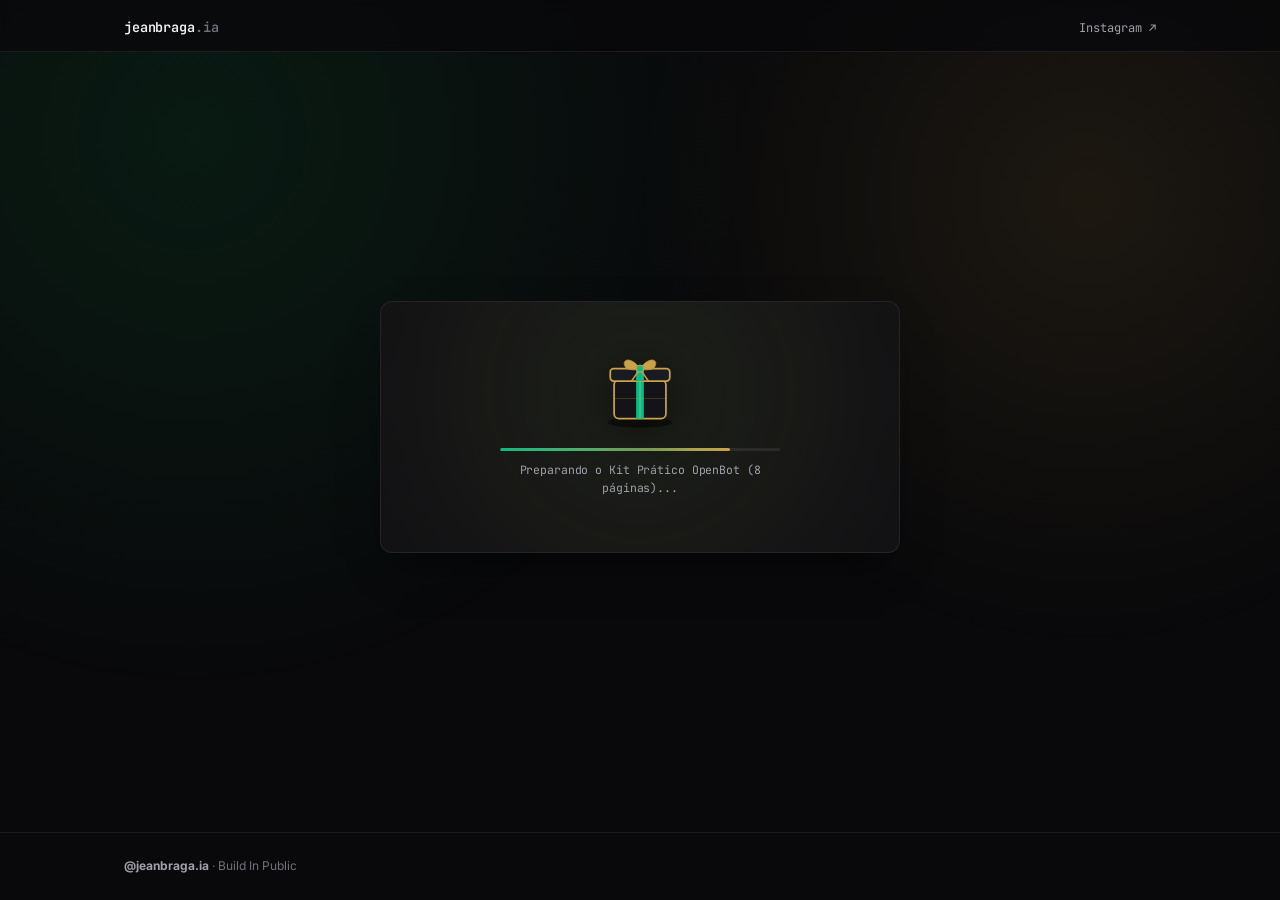
==== commit 0ced308e: "feat(obrigado): implementa experiência de unboxing elegante do Kit OpenBot - Fase 1: caixinha de pre" ====
--- a/obrigado.html
+++ b/obrigado.html
@@ -6,7 +6,7 @@
   <title>Kit Liberado — @jeanbraga.ia</title>
   <link rel="preconnect" href="https://fonts.googleapis.com">
   <link rel="preconnect" href="https://fonts.gstatic.com" crossorigin>
-  <link href="https://fonts.googleapis.com/css2?family=Inter:wght@400;500;600;700&family=JetBrains+Mono:wght@400;500&display=swap" rel="stylesheet">
+  <link href="https://fonts.googleapis.com/css2?family=Inter:wght@400;500;600;700&family=JetBrains+Mono:wght@400;500;600&display=swap" rel="stylesheet">
   <link rel="stylesheet" href="styles.css">
 </head>
 <body>
@@ -24,25 +24,116 @@
   <main class="thankyou-wrapper">
     <div class="hero-container">
       <div class="thankyou-card">
-        <div class="t-icon">
-          <svg width="22" height="22" viewBox="0 0 24 24" fill="none" stroke="#10B981" stroke-width="2.5" stroke-linecap="round" stroke-linejoin="round">
-            <polyline points="20 6 9 17 4 12"></polyline>
-          </svg>
+        <canvas id="confettiCanvas" class="confetti-canvas"></canvas>
+
+        <!-- Fase 1: Caixinha de Presente e Loading -->
+        <div class="unboxing-stage">
+          <div class="gift-box-wrap" id="giftBoxWrap">
+            <svg class="gift-box-svg is-loading" id="giftSvg" viewBox="0 0 100 100" fill="none" xmlns="http://www.w3.org/2000/svg">
+              <defs>
+                <radialGradient id="boxInnerGlow" cx="50%" cy="50%" r="50%">
+                  <stop offset="0%" stop-color="#10B981" stop-opacity="0.85"/>
+                  <stop offset="50%" stop-color="#C9A24B" stop-opacity="0.5"/>
+                  <stop offset="100%" stop-color="#09090B" stop-opacity="0"/>
+                </radialGradient>
+              </defs>
+
+              <!-- Brilho Interno (revelado ao abrir a tampa) -->
+              <circle class="gift-glow" cx="50" cy="42" r="30" fill="url(#boxInnerGlow)"/>
+
+              <!-- Base da Caixinha -->
+              <g class="gift-base">
+                <ellipse cx="50" cy="88" rx="34" ry="5.5" fill="rgba(0,0,0,0.45)"/>
+                <rect x="23" y="44" width="54" height="40" rx="5" fill="#141418" stroke="#C9A24B" stroke-width="1.8"/>
+                <!-- Fita Vertical -->
+                <rect x="46" y="44" width="8" height="40" fill="#10B981"/>
+                <line x1="50" y1="44" x2="50" y2="84" stroke="rgba(255,255,255,0.3)" stroke-width="1"/>
+                <!-- Linha Divisória de Acabamento -->
+                <line x1="23" y1="63" x2="77" y2="63" stroke="rgba(201,162,75,0.25)" stroke-width="1"/>
+              </g>
+
+              <!-- Tampa da Caixinha (anima abertura) -->
+              <g class="gift-lid" id="giftLid">
+                <rect x="19" y="32" width="62" height="13" rx="3.5" fill="#1A1A22" stroke="#C9A24B" stroke-width="1.8"/>
+                <rect x="46" y="32" width="8" height="13" fill="#10B981"/>
+                <!-- Laço em Âmbar e Nó em Esmeralda -->
+                <path d="M50 32 C41 18, 28 22, 36 32 C42 34, 48 33, 50 32 Z" fill="#C9A24B" stroke="#B38E3C" stroke-width="0.8"/>
+                <path d="M50 32 C59 18, 72 22, 64 32 C58 34, 52 33, 50 32 Z" fill="#C9A24B" stroke="#B38E3C" stroke-width="0.8"/>
+                <circle cx="50" cy="32" r="3.8" fill="#10B981" stroke="#C9A24B" stroke-width="1"/>
+                <path d="M48 35 Q44 41, 41 45" stroke="#C9A24B" stroke-width="1.6" stroke-linecap="round"/>
+                <path d="M52 35 Q56 41, 59 45" stroke="#C9A24B" stroke-width="1.6" stroke-linecap="round"/>
+              </g>
+            </svg>
+          </div>
+
+          <div class="loading-wrapper" id="loadingWrapper">
+            <div class="loading-track">
+              <div class="loading-bar" id="loadingBar"></div>
+            </div>
+            <div class="loading-label" id="loadingLabel">Confirmando seu acesso...</div>
+          </div>
         </div>
 
-        <h1 class="thankyou-title" id="greetingTitle">Seu kit está pronto</h1>
-        <p class="thankyou-subtitle">
-          O PDF de 8 páginas com os templates sanitizados dos 4 agentes e o pipeline da fábrica local de Reels já está liberado para download direto.
-        </p>
-
-        <div class="download-block">
-          <a href="assets/kit-openbot-4-agentes-reels-local.pdf" download="kit-openbot-4-agentes-reels-local.pdf" class="download-btn">
-            Baixar PDF Agora (Direto)
-          </a>
-          <p class="download-meta">kit-openbot-4-agentes-reels-local.pdf · 8 páginas A4 Editorial</p>
+        <!-- Fase 2: Revelação e Download -->
+        <div class="reveal-content" id="revealContent">
+          <h1 class="thankyou-title" id="greetingTitle">Obrigado!</h1>
+          <p class="thankyou-subtitle">
+            Seu Kit Prático OpenBot (8 páginas) foi liberado. Todos os templates de agentes, arquitetura Hub-and-Spoke e a esteira de Reels locais estão prontos para você.
+          </p>
+
+          <div class="download-action-card">
+            <a href="assets/kit-openbot-4-agentes-reels-local.pdf" download="kit-openbot-4-agentes-reels-local.pdf" class="download-btn cta-large" id="mainDownloadBtn">
+              <svg class="btn-icon dl-icon" width="20" height="20" viewBox="0 0 24 24" fill="none" stroke="currentColor" stroke-width="2.2" stroke-linecap="round" stroke-linejoin="round">
+                <path d="M21 15v4a2 2 0 0 1-2 2H5a2 2 0 0 1-2-2v-4"/>
+                <polyline points="7 10 12 15 17 10"/>
+                <line x1="12" y1="15" x2="12" y2="3"/>
+              </svg>
+              <span class="btn-text">Baixar Kit OpenBot (PDF · 8 páginas)</span>
+            </a>
+            <div class="download-meta-info">
+              <span>PDF Vetorial</span> · <span>8 Páginas A4</span> · <span>Download Direto</span>
+            </div>
+          </div>
+
+          <!-- Mini-bloco: Próximos 5 minutos -->
+          <div class="quickstart-card">
+            <div class="quickstart-header">
+              <svg width="15" height="15" viewBox="0 0 24 24" fill="none" stroke="#C9A24B" stroke-width="2.2" stroke-linecap="round" stroke-linejoin="round">
+                <circle cx="12" cy="12" r="10"/>
+                <polyline points="12 6 12 12 16 14"/>
+              </svg>
+              <span>Por onde começar nos próximos 5 minutos</span>
+            </div>
+            <ol class="quickstart-steps">
+              <li>
+                <span class="step-num">01</span>
+                <div class="step-body">
+                  <strong>Extraia o quarteto:</strong> veja na página 2 como os 4 agentes trabalham em paralelo.
+                </div>
+              </li>
+              <li>
+                <span class="step-num">02</span>
+                <div class="step-body">
+                  <strong>Copie as personas:</strong> use os prompts sanitizados de <code>AGENTS.md</code> (páginas 4 e 5).
+                </div>
+              </li>
+              <li>
+                <span class="step-num">03</span>
+                <div class="step-body">
+                  <strong>Rode a fábrica local:</strong> execute a automação de Reels sem custos de nuvem (página 6).
+                </div>
+              </li>
+            </ol>
+          </div>
+
+          <div class="return-nav">
+            <a href="https://instagram.com/jeanbraga.ia" target="_blank" rel="noopener noreferrer" class="social-back-btn">
+              Voltar para @jeanbraga.ia no Instagram ↗
+            </a>
+            <a href="index.html" class="back-home-link">← Voltar para a página inicial</a>
+          </div>
         </div>
 
-        <a href="index.html" class="home-link">← Voltar para a página inicial</a>
       </div>
     </div>
   </main>
@@ -56,26 +147,199 @@
   </footer>
 
   <script>
+    function getLeadName() {
+      // 1. URL search params (?name=...)
+      const urlParam = new URLSearchParams(window.location.search).get("name");
+      if (urlParam && urlParam.trim()) {
+        return urlParam.trim();
+      }
+      // 2. sessionStorage
+      try {
+        const sessionName = sessionStorage.getItem("openbot_lead_name");
+        if (sessionName && sessionName.trim()) return sessionName.trim();
+      } catch (e) {}
+      // 3. localStorage
+      try {
+        const localName = localStorage.getItem("openbot_lead_name");
+        if (localName && localName.trim()) return localName.trim();
+      } catch (e) {}
+      return null;
+    }
+
+    function launchConfetti(canvas) {
+      if (!canvas) return;
+      const ctx = canvas.getContext("2d");
+      const rect = canvas.getBoundingClientRect();
+      const dpr = window.devicePixelRatio || 1;
+      canvas.width = rect.width * dpr;
+      canvas.height = rect.height * dpr;
+      ctx.scale(dpr, dpr);
+
+      const colors = ["#10B981", "#C9A24B", "#F8FAFC", "#38BDF8"];
+      const particles = [];
+      const originX = rect.width / 2;
+      const originY = 85;
+      const count = 75;
+
+      for (let i = 0; i < count; i++) {
+        const angle = Math.PI * 0.15 + Math.random() * Math.PI * 0.7;
+        const speed = 4 + Math.random() * 8.5;
+        particles.push({
+          x: originX + (Math.random() - 0.5) * 24,
+          y: originY + (Math.random() - 0.5) * 12,
+          vx: (Math.random() - 0.5) * 8.5,
+          vy: -Math.sin(angle) * speed,
+          size: 4 + Math.random() * 5,
+          color: colors[Math.floor(Math.random() * colors.length)],
+          rotation: Math.random() * 360,
+          vRot: (Math.random() - 0.5) * 14,
+          opacity: 1,
+          shape: Math.random() > 0.4 ? "rect" : "circle"
+        });
+      }
+
+      let startTime = performance.now();
+      function animate(now) {
+        const elapsed = now - startTime;
+        ctx.clearRect(0, 0, rect.width, rect.height);
+        let active = false;
+
+        particles.forEach(p => {
+          p.x += p.vx;
+          p.y += p.vy;
+          p.vy += 0.16;
+          p.vx *= 0.985;
+          p.vy *= 0.985;
+          p.rotation += p.vRot;
+
+          if (elapsed > 1100) {
+            p.opacity -= 0.016;
+          }
+
+          if (p.opacity > 0) {
+            active = true;
+            ctx.save();
+            ctx.globalAlpha = Math.max(0, p.opacity);
+            ctx.translate(p.x, p.y);
+            ctx.rotate((p.rotation * Math.PI) / 180);
+            ctx.fillStyle = p.color;
+
+            if (p.shape === "circle") {
+              ctx.beginPath();
+              ctx.arc(0, 0, p.size / 2, 0, Math.PI * 2);
+              ctx.fill();
+            } else {
+              ctx.fillRect(-p.size / 2, -p.size / 3, p.size, p.size * 0.7);
+            }
+            ctx.restore();
+          }
+        });
+
+        if (active && elapsed < 3500) {
+          requestAnimationFrame(animate);
+        } else {
+          ctx.clearRect(0, 0, rect.width, rect.height);
+        }
+      }
+
+      requestAnimationFrame(animate);
+    }
+
     document.addEventListener("DOMContentLoaded", () => {
-      try {
-        const savedName = localStorage.getItem("openbot_lead_name");
-        if (savedName) {
-          const title = document.getElementById("greetingTitle");
-          if (title) {
-            title.textContent = `${savedName}, seu kit está pronto`;
-          }
+      const prefersReducedMotion = window.matchMedia("(prefers-reduced-motion: reduce)").matches;
+      const rawName = getLeadName();
+
+      // Personalização com primeiro nome limpo
+      const greetingEl = document.getElementById("greetingTitle");
+      if (rawName && greetingEl) {
+        const firstName = rawName.trim().split(" ")[0].replace(/[^\wÀ-ú]/gi, "");
+        if (firstName) {
+          greetingEl.innerHTML = `Obrigado, <span class="highlight-name">${firstName}</span>!`;
+        } else {
+          greetingEl.textContent = "Obrigado!";
         }
-      } catch (e) {}
-
-      // Dispara download suave após 1.2s
-      setTimeout(function() {
-        const a = document.createElement("a");
-        a.href = "assets/kit-openbot-4-agentes-reels-local.pdf";
-        a.download = "kit-openbot-4-agentes-reels-local.pdf";
-        document.body.appendChild(a);
-        a.click();
-        document.body.removeChild(a);
-      }, 1200);
+      } else if (greetingEl) {
+        greetingEl.textContent = "Obrigado!";
+      }
+
+      const giftBoxWrap = document.getElementById("giftBoxWrap");
+      const giftSvg = document.getElementById("giftSvg");
+      const loadingBar = document.getElementById("loadingBar");
+      const loadingLabel = document.getElementById("loadingLabel");
+      const loadingWrapper = document.getElementById("loadingWrapper");
+      const revealContent = document.getElementById("revealContent");
+      const confettiCanvas = document.getElementById("confettiCanvas");
+      const downloadBtn = document.getElementById("mainDownloadBtn");
+
+      function triggerDownload() {
+        try {
+          const a = document.createElement("a");
+          a.href = "assets/kit-openbot-4-agentes-reels-local.pdf";
+          a.download = "kit-openbot-4-agentes-reels-local.pdf";
+          document.body.appendChild(a);
+          a.click();
+          document.body.removeChild(a);
+        } catch (e) {}
+      }
+
+      if (downloadBtn) {
+        downloadBtn.addEventListener("click", () => {
+          const textEl = downloadBtn.querySelector(".btn-text");
+          const originalText = textEl ? textEl.textContent : "Baixar Kit OpenBot (PDF · 8 páginas)";
+          downloadBtn.classList.add("download-success");
+          if (textEl) textEl.textContent = "Download iniciado ✓";
+          setTimeout(() => {
+            downloadBtn.classList.remove("download-success");
+            if (textEl) textEl.textContent = originalText;
+          }, 3500);
+        });
+      }
+
+      // Se usuário prefere movimento reduzido, revela imediatamente
+      if (prefersReducedMotion) {
+        if (giftSvg) giftSvg.classList.remove("is-loading");
+        if (giftBoxWrap) giftBoxWrap.classList.add("is-open");
+        if (loadingWrapper) loadingWrapper.style.display = "none";
+        if (revealContent) revealContent.classList.add("is-revealed");
+        setTimeout(triggerDownload, 800);
+        return;
+      }
+
+      // Fase 1: Animação e passos de progresso (~1.6s total)
+      if (loadingBar) loadingBar.style.width = "38%";
+
+      setTimeout(() => {
+        if (loadingLabel) loadingLabel.textContent = "Preparando o Kit Prático OpenBot (8 páginas)...";
+        if (loadingBar) loadingBar.style.width = "82%";
+      }, 550);
+
+      setTimeout(() => {
+        if (loadingLabel) loadingLabel.textContent = "Presente liberado!";
+        if (loadingBar) loadingBar.style.width = "100%";
+      }, 1250);
+
+      // Fase 2: Abertura da caixinha e unboxing
+      setTimeout(() => {
+        if (giftSvg) giftSvg.classList.remove("is-loading");
+        if (giftBoxWrap) giftBoxWrap.classList.add("is-open");
+
+        // Disparo dos confetes
+        launchConfetti(confettiCanvas);
+
+        // Recolhe loading
+        if (loadingWrapper) {
+          loadingWrapper.style.opacity = "0";
+          setTimeout(() => { loadingWrapper.style.display = "none"; }, 400);
+        }
+
+        // Revela conteúdo
+        if (revealContent) {
+          revealContent.classList.add("is-revealed");
+        }
+
+        // Disparo automático sutil do download
+        setTimeout(triggerDownload, 1100);
+      }, 1600);
     });
   </script>
 </body>
--- a/styles.css
+++ b/styles.css
@@ -575,101 +575,429 @@
   color: var(--accent-signal);
 }
 
-/* Thank You Page */
+/* Thank You / Unboxing Experience (@jeanbraga.ia) */
 .thankyou-wrapper {
-  padding: 80px 0;
+  position: relative;
+  padding: 50px 0 80px;
+  min-height: calc(100vh - 120px);
+  display: flex;
+  align-items: center;
 }
 
 .thankyou-card {
   position: relative;
   max-width: 520px;
+  width: 100%;
   margin: 0 auto;
   background: var(--bg-surface-1);
   border: 1px solid var(--border-hairline);
-  border-radius: 10px;
+  border-radius: 12px;
   padding: 36px 30px;
   text-align: center;
+  box-shadow: 0 20px 40px -15px rgba(0, 0, 0, 0.6);
+  overflow: hidden;
 }
 
 .thankyou-card::before {
   content: "";
   position: absolute;
-  top: 50%;
+  top: 35%;
   left: 50%;
   transform: translate(-50%, -50%);
   width: 440px;
   height: 440px;
-  background: radial-gradient(circle, rgba(13, 140, 70, 0.14) 0%, rgba(201, 162, 75, 0.09) 45%, transparent 70%);
-  filter: blur(120px);
+  background: radial-gradient(circle, rgba(13, 140, 70, 0.16) 0%, rgba(201, 162, 75, 0.11) 45%, transparent 70%);
+  filter: blur(100px);
   pointer-events: none;
-  z-index: -1;
-}
-
-.t-icon {
-  width: 44px;
-  height: 44px;
-  border-radius: 50%;
-  background: rgba(16, 185, 129, 0.1);
-  border: 1px solid var(--accent-signal);
+  z-index: 0;
+}
+
+.confetti-canvas {
+  position: absolute;
+  top: 0;
+  left: 0;
+  width: 100%;
+  height: 100%;
+  pointer-events: none;
+  z-index: 10;
+}
+
+/* Unboxing Stage (Gift Box) */
+.unboxing-stage {
+  position: relative;
+  z-index: 2;
+  margin-bottom: 20px;
+  display: flex;
+  flex-direction: column;
+  align-items: center;
+}
+
+.gift-box-wrap {
+  position: relative;
+  width: 96px;
+  height: 96px;
+  margin: 0 auto 14px;
+}
+
+.gift-box-svg {
+  width: 96px;
+  height: 96px;
+  overflow: visible;
+  filter: drop-shadow(0 8px 24px rgba(0, 0, 0, 0.55));
+}
+
+.gift-box-svg.is-loading {
+  animation: giftWiggle 1.4s ease-in-out infinite;
+}
+
+@keyframes giftWiggle {
+  0%, 100% {
+    transform: scale(1) rotate(0deg);
+  }
+  20% {
+    transform: scale(1.02) rotate(-2.5deg);
+  }
+  40% {
+    transform: scale(1.02) rotate(2.5deg);
+  }
+  60% {
+    transform: scale(1.01) rotate(-1deg);
+  }
+  80% {
+    transform: scale(1.01) rotate(1deg);
+  }
+}
+
+.gift-lid {
+  transform-origin: 20px 38px;
+  transition: transform 0.75s cubic-bezier(0.34, 1.56, 0.64, 1);
+}
+
+.gift-glow {
+  opacity: 0;
+  transform-origin: 50px 42px;
+  transition: opacity 0.6s ease;
+}
+
+.gift-box-wrap.is-open .gift-lid {
+  transform: translateY(-24px) rotate(-18deg) scale(0.96);
+}
+
+.gift-box-wrap.is-open .gift-glow {
+  opacity: 1;
+  animation: pulseGlow 2.5s ease-in-out infinite alternate;
+}
+
+@keyframes pulseGlow {
+  0% { transform: scale(0.95); opacity: 0.75; }
+  100% { transform: scale(1.15); opacity: 1; }
+}
+
+/* Loading Progress Bar */
+.loading-wrapper {
+  width: 100%;
+  max-width: 280px;
+  margin: 0 auto;
+  transition: opacity 0.4s ease;
+}
+
+.loading-track {
+  width: 100%;
+  height: 3px;
+  background: rgba(255, 255, 255, 0.08);
+  border-radius: 99px;
+  overflow: hidden;
+  margin-bottom: 10px;
+}
+
+.loading-bar {
+  width: 0%;
+  height: 100%;
+  background: linear-gradient(90deg, #10B981, #C9A24B);
+  border-radius: 99px;
+  transition: width 0.45s ease;
+}
+
+.loading-label {
+  font-family: var(--font-mono);
+  font-size: 11.5px;
+  color: var(--text-secondary);
+  letter-spacing: -0.01em;
+  min-height: 18px;
   display: flex;
   align-items: center;
   justify-content: center;
-  margin: 0 auto 20px;
+}
+
+/* Revealed Stage */
+.reveal-content {
+  position: relative;
+  z-index: 2;
+  opacity: 0;
+  transform: translateY(14px);
+  max-height: 0;
+  overflow: hidden;
+  pointer-events: none;
+  transition: opacity 0.6s cubic-bezier(0.16, 1, 0.3, 1), transform 0.6s cubic-bezier(0.16, 1, 0.3, 1), max-height 0.6s cubic-bezier(0.16, 1, 0.3, 1);
+}
+
+.reveal-content.is-revealed {
+  opacity: 1;
+  transform: translateY(0);
+  max-height: 1600px;
+  pointer-events: auto;
 }
 
 .thankyou-title {
-  font-size: 22px;
+  font-size: 24px;
   font-weight: 700;
+  color: #FFFFFF;
+  letter-spacing: -0.02em;
   margin-bottom: 8px;
+  line-height: 1.25;
+}
+
+.thankyou-title .highlight-name {
+  color: #C9A24B;
 }
 
 .thankyou-subtitle {
-  font-size: 14px;
+  font-size: 13.5px;
   color: var(--text-secondary);
   line-height: 1.6;
-  margin-bottom: 24px;
-}
-
-.download-block {
+  margin-bottom: 22px;
+  max-width: 440px;
+  margin-left: auto;
+  margin-right: auto;
+}
+
+/* Download CTA Card */
+.download-action-card {
   background: var(--bg-surface-2);
   border: 1px solid var(--border-hairline);
+  border-radius: 10px;
+  padding: 18px 16px;
+  margin-bottom: 20px;
+  display: flex;
+  flex-direction: column;
+  align-items: center;
+  gap: 10px;
+}
+
+.download-btn.cta-large {
+  display: inline-flex;
+  align-items: center;
+  justify-content: center;
+  gap: 10px;
+  width: 100%;
+  max-width: 380px;
+  background: #F8FAFC;
+  color: #09090B;
+  font-size: 14px;
+  font-weight: 700;
+  padding: 13px 18px;
   border-radius: 8px;
-  padding: 20px;
-  margin-bottom: 20px;
-}
-
-.download-btn {
-  display: inline-block;
-  background: var(--cta-bg);
-  color: var(--cta-text);
-  font-size: 14px;
-  font-weight: 600;
-  padding: 12px 24px;
-  border-radius: 6px;
   text-decoration: none;
-  transition: background-color 0.15s ease;
-}
-
-.download-btn:hover {
-  background: var(--cta-hover);
-}
-
-.download-meta {
+  border: 1px solid rgba(255, 255, 255, 0.9);
+  box-shadow: 0 4px 14px rgba(255, 255, 255, 0.12);
+  transition: all 0.2s ease;
+  cursor: pointer;
+}
+
+.download-btn.cta-large:hover {
+  background: #FFFFFF;
+  transform: translateY(-1px);
+  box-shadow: 0 6px 20px rgba(255, 255, 255, 0.2);
+}
+
+.download-btn.cta-large:active {
+  transform: translateY(0);
+}
+
+.download-btn.cta-large.download-success {
+  background: rgba(16, 185, 129, 0.14);
+  color: #10B981;
+  border-color: #10B981;
+  box-shadow: 0 0 16px rgba(16, 185, 129, 0.25);
+}
+
+.download-meta-info {
   font-family: var(--font-mono);
   font-size: 11px;
   color: var(--text-muted);
-  margin-top: 10px;
-}
-
-.home-link {
+  display: flex;
+  align-items: center;
+  justify-content: center;
+  gap: 8px;
+}
+
+/* Quickstart 5-min Checklist Card */
+.quickstart-card {
+  background: var(--bg-surface-2);
+  border: 1px solid var(--border-hairline);
+  border-radius: 10px;
+  padding: 18px 20px;
+  text-align: left;
+  margin-bottom: 22px;
+}
+
+.quickstart-header {
+  display: flex;
+  align-items: center;
+  gap: 8px;
+  font-size: 12px;
+  font-weight: 600;
+  color: #C9A24B;
+  font-family: var(--font-mono);
+  text-transform: uppercase;
+  letter-spacing: 0.04em;
+  margin-bottom: 12px;
+}
+
+.quickstart-steps {
+  list-style: none;
+  margin: 0;
+  padding: 0;
+  display: flex;
+  flex-direction: column;
+  gap: 10px;
+}
+
+.quickstart-steps li {
+  display: flex;
+  align-items: flex-start;
+  gap: 10px;
+  font-size: 12.5px;
+  color: var(--text-secondary);
+  line-height: 1.45;
+}
+
+.quickstart-steps .step-num {
+  font-family: var(--font-mono);
+  font-size: 11px;
+  font-weight: 600;
+  color: #10B981;
+  background: rgba(16, 185, 129, 0.1);
+  border: 1px solid rgba(16, 185, 129, 0.25);
+  border-radius: 4px;
+  padding: 1px 5px;
+  flex-shrink: 0;
+  margin-top: 1px;
+}
+
+.quickstart-steps .step-body strong {
+  color: var(--text-primary);
+  font-weight: 600;
+}
+
+.quickstart-steps .step-body code {
+  font-family: var(--font-mono);
+  font-size: 11px;
+  background: var(--bg-surface-3);
+  padding: 1px 4px;
+  border-radius: 3px;
+  border: 1px solid rgba(255, 255, 255, 0.06);
+  color: #38BDF8;
+}
+
+/* Return Links */
+.return-nav {
+  display: flex;
+  flex-direction: column;
+  align-items: center;
+  gap: 12px;
+}
+
+.social-back-btn {
+  display: inline-flex;
+  align-items: center;
+  gap: 6px;
   font-size: 13px;
+  font-weight: 500;
+  color: var(--text-secondary);
+  text-decoration: none;
+  padding: 8px 14px;
+  border-radius: 6px;
+  border: 1px solid rgba(255, 255, 255, 0.08);
+  background: rgba(255, 255, 255, 0.02);
+  transition: all 0.15s ease;
+}
+
+.social-back-btn:hover {
+  color: #FFFFFF;
+  border-color: rgba(255, 255, 255, 0.18);
+  background: rgba(255, 255, 255, 0.05);
+}
+
+.back-home-link {
+  font-size: 12px;
   color: var(--text-muted);
   text-decoration: none;
   transition: color 0.15s ease;
 }
 
-.home-link:hover {
-  color: var(--text-primary);
+.back-home-link:hover {
+  color: var(--text-secondary);
+}
+
+/* Reduced Motion */
+@media (prefers-reduced-motion: reduce) {
+  .gift-box-svg.is-loading {
+    animation: none;
+  }
+  .gift-lid {
+    transition: none;
+    transform: translateY(-24px) rotate(-18deg) scale(0.96) !important;
+  }
+  .gift-glow {
+    transition: none;
+    animation: none;
+    opacity: 1 !important;
+  }
+  .loading-bar {
+    transition: none;
+    width: 100% !important;
+  }
+  .reveal-content {
+    transition: none;
+    opacity: 1 !important;
+    transform: none !important;
+    max-height: none !important;
+    pointer-events: auto !important;
+  }
+  .loading-wrapper {
+    display: none;
+  }
+  .confetti-canvas {
+    display: none;
+  }
+}
+
+/* Mobile Responsiveness (390px) */
+@media (max-width: 480px) {
+  .thankyou-wrapper {
+    padding: 30px 16px 60px;
+  }
+  .thankyou-card {
+    padding: 26px 18px;
+    border-radius: 10px;
+  }
+  .thankyou-title {
+    font-size: 21px;
+  }
+  .thankyou-subtitle {
+    font-size: 13px;
+  }
+  .download-btn.cta-large {
+    font-size: 13.5px;
+    padding: 12px 14px;
+  }
+  .quickstart-card {
+    padding: 14px 14px;
+  }
+  .quickstart-steps li {
+    font-size: 12px;
+  }
 }
 
 /* Footer */
